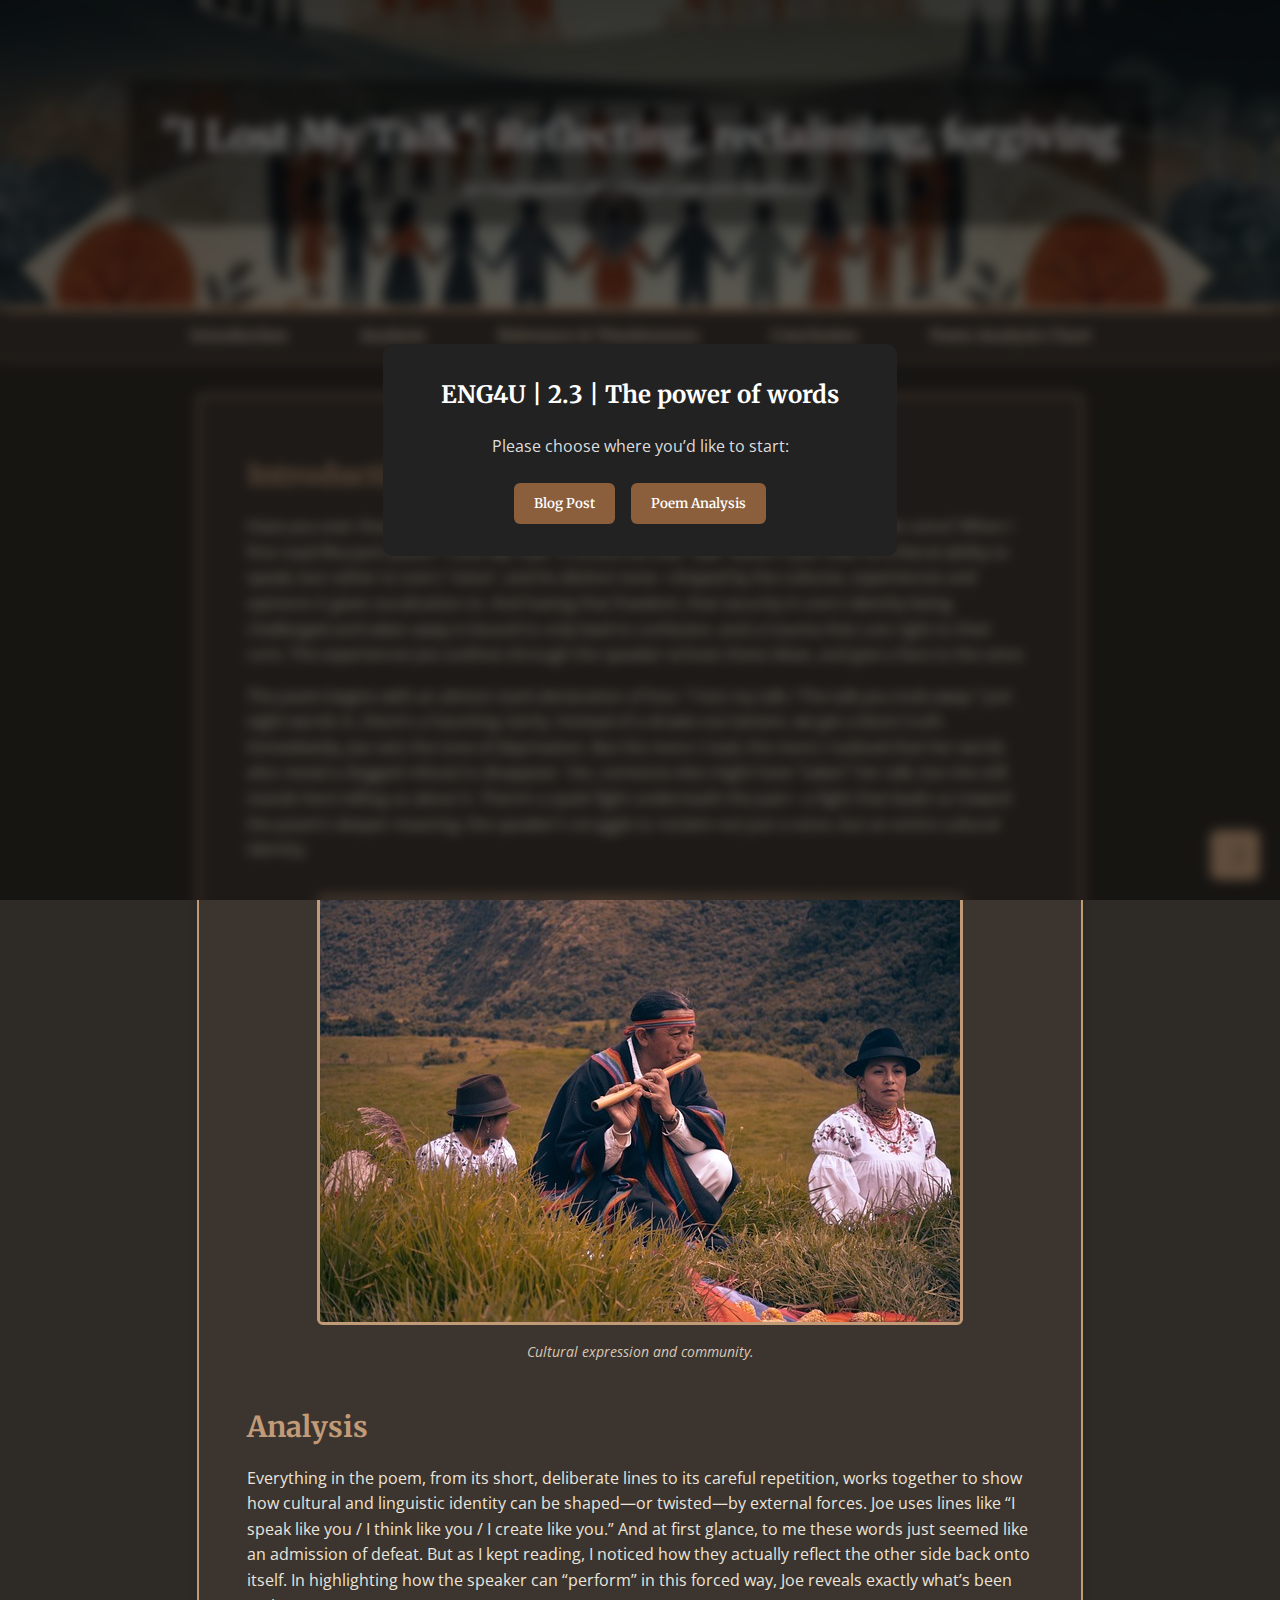
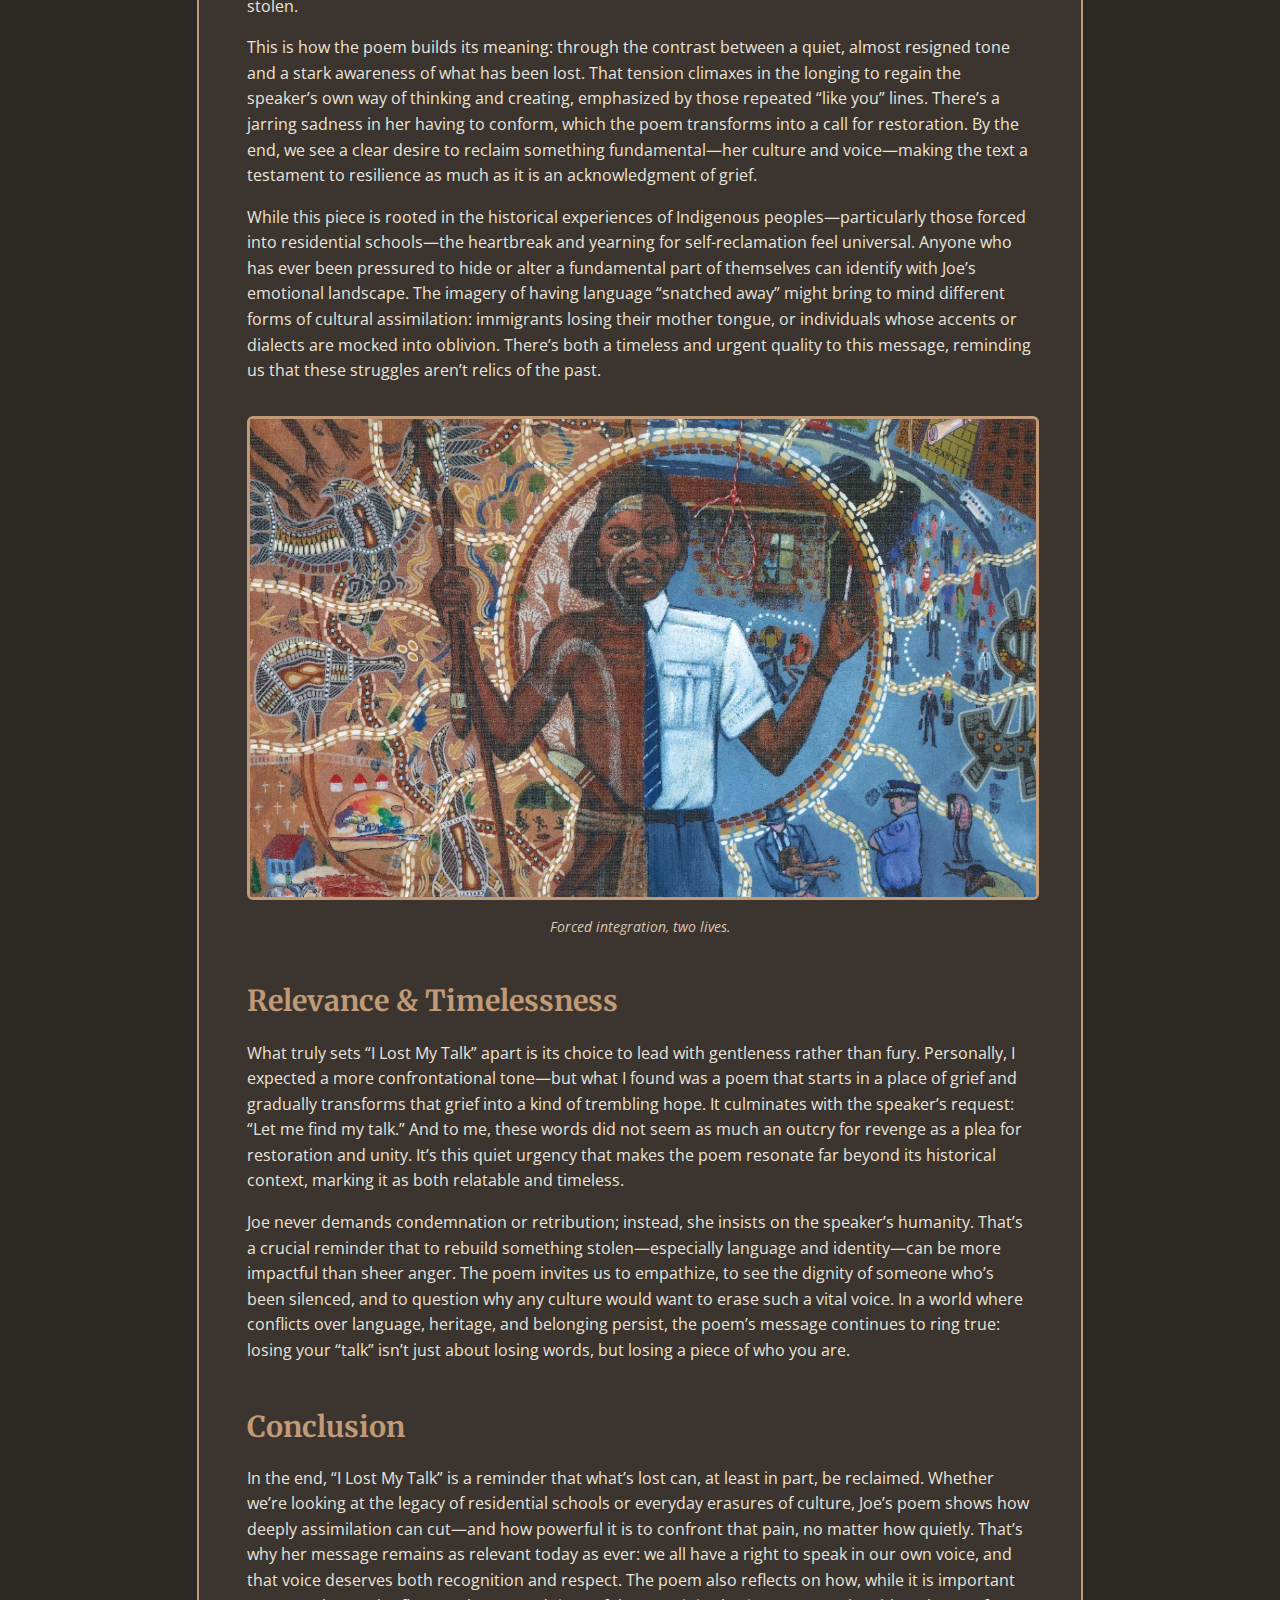
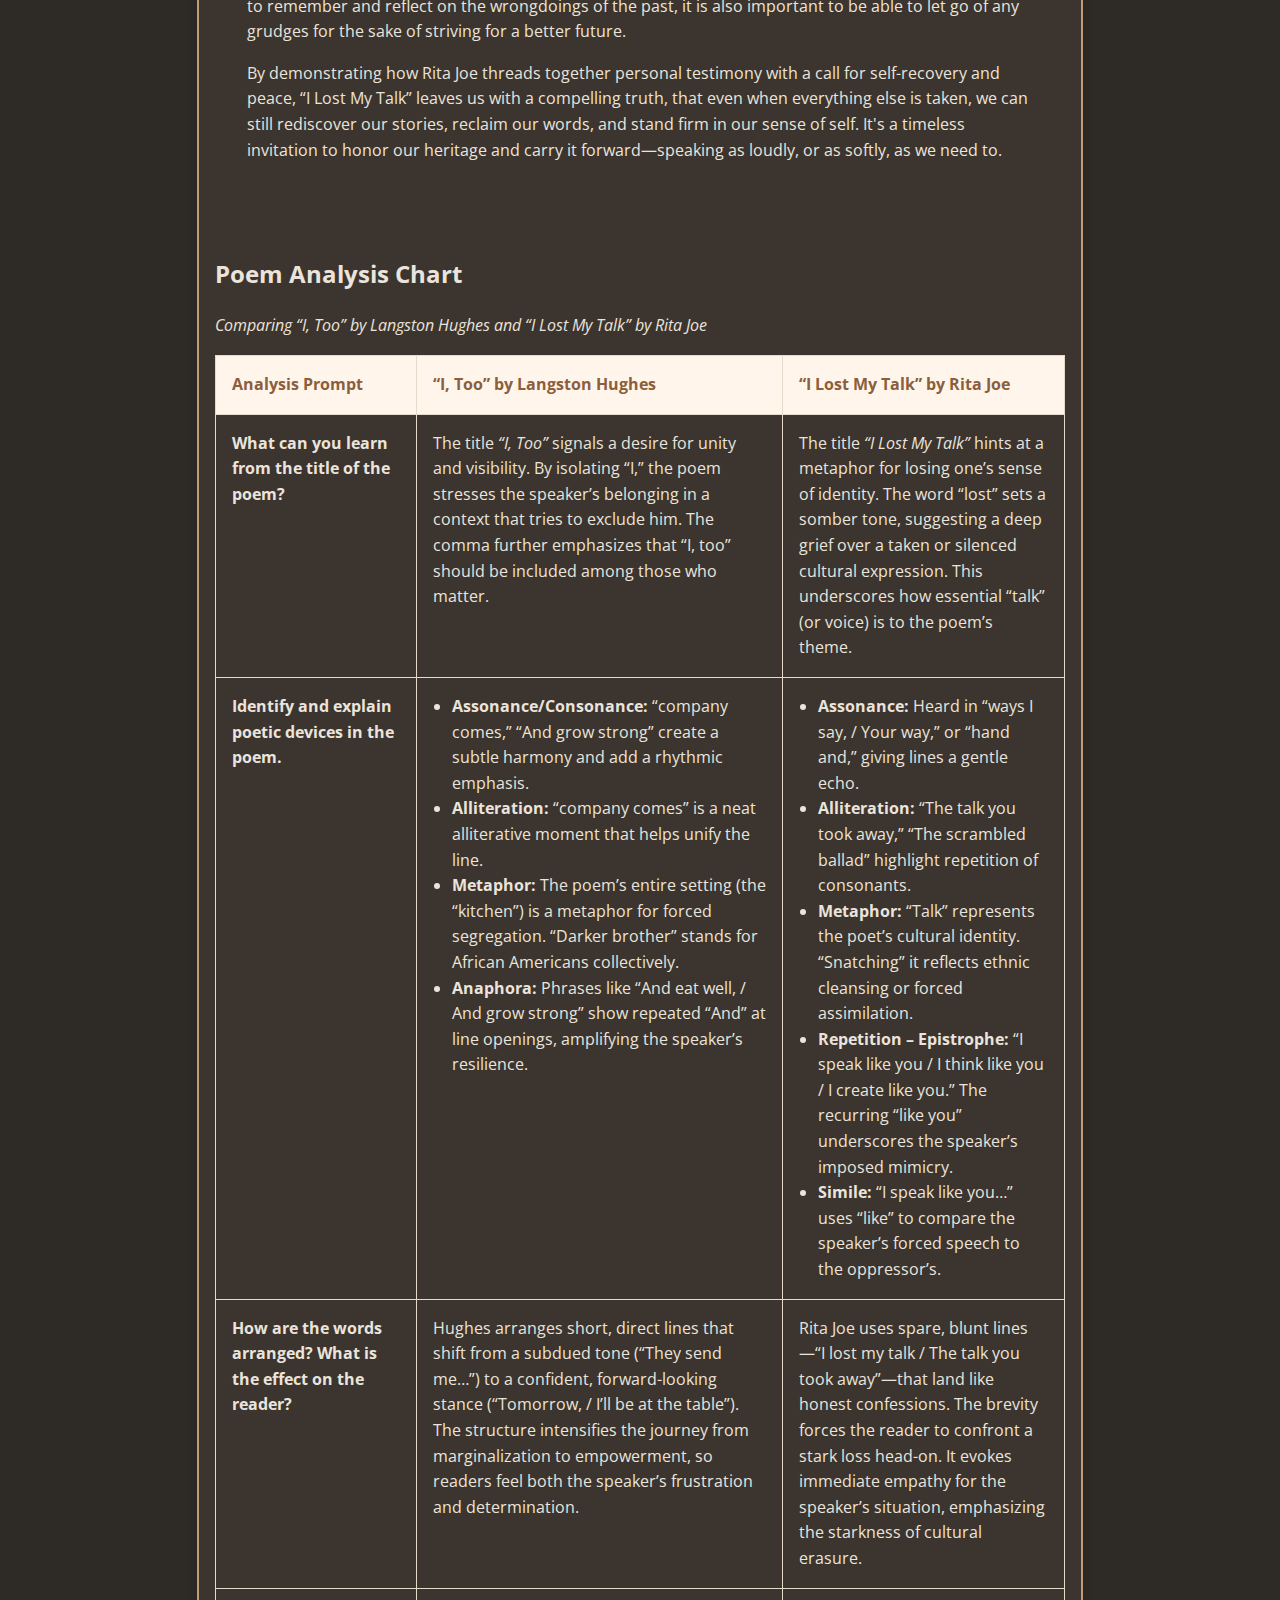
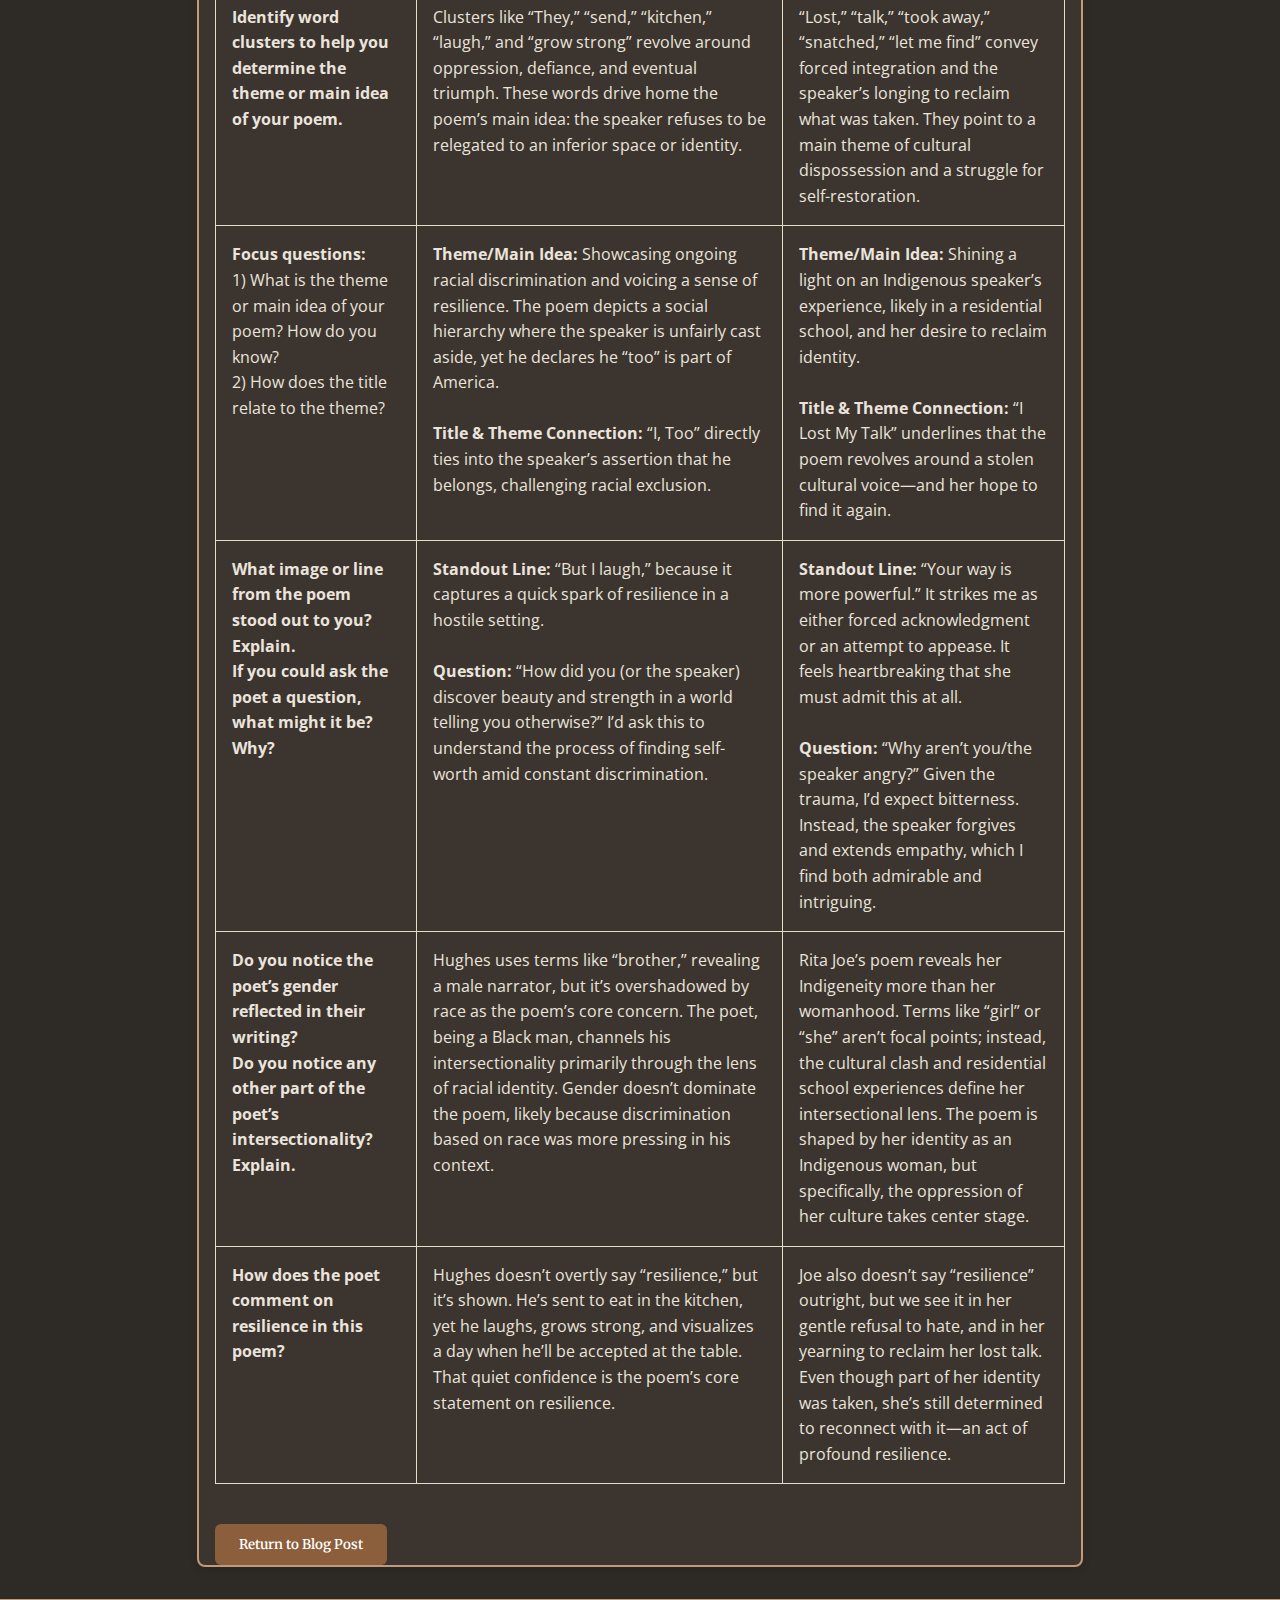
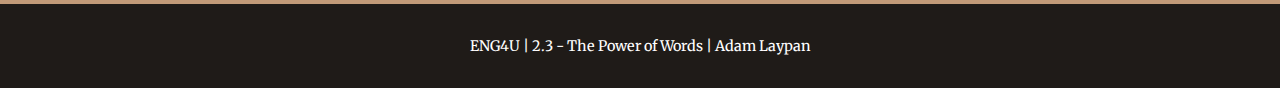
==== index.html @ 0557ce90 "Add files via upload" ====
<!DOCTYPE html>
<html lang="en">
<head>
  <meta charset="UTF-8" />
  <meta name="viewport" content="width=device-width, initial-scale=1.0"/> 
  <title>Blog Post - "I Lost My Talk"</title>
  <!-- Google Fonts -->
  <link href="https://fonts.googleapis.com/css2?family=Merriweather:wght@400;700&family=Open+Sans:wght@400;600&display=swap" rel="stylesheet">
  <link rel="stylesheet" href="styles.css"/>
</head>
<body class="dark-mode">

  <!-- MODAL PROMPT (Hidden by default) -->
  <div class="welcome-modal" id="welcomeModal">
    <div class="welcome-modal-content">
      <h2>ENG4U | 2.3 | The power of words</h2>
      <p>Please choose where you’d like to start:</p>
      <div class="btn-container">
        <button class="modal-btn" id="modalBlogBtn">Blog Post</button>
        <button class="modal-btn" id="modalChartBtn">Poem Analysis</button>
      </div>
    </div>
  </div>
  <!-- END MODAL PROMPT -->

  <header class="site-header">
    <div class="header-content">
      <h1 class="blog-title">"I Lost My Talk": Reflecting, reclaiming, forgiving </h1>
      <p class="blog-subtitle">An Exploration of Cultural Loss and Resilience</p>
    </div>
  </header>
  
  <nav class="top-nav">
    <ul>
      <li><a href="#introduction">Introduction</a></li>
      <li><a href="#analysis">Analysis</a></li>
      <li><a href="#relevance">Relevance & Timelessness</a></li>
      <li><a href="#conclusion">Conclusion</a></li>
      <!-- A link to switch to the poem analysis chart (if user decides mid-reading) -->
      <li><a href="#" id="goToChartLink">Poem Analysis Chart</a></li>
    </ul>
  </nav>

  <main class="content">
    <!-- BLOG POST SECTION (all your original content) -->
    <article class="post" id="blogPostSection">
      <!-- INTRODUCTION SECTION -->
      <section id="introduction" class="section-block">
        <h2>Introduction</h2>
        <p>
          Have you ever thought about what it means to lose something as personal as your own voice? When I first read Rita Joe’s poem “I Lost My Talk,” it struck me that “talk” doesn't just refer to a literal ability to speak, but rather to one's "voice", and its distinct tone—shaped by the cultures, experiences and opinions it gives vocalization to. And having that freedom, that security in one's identity being challenged and taken away is bound to only lead to confusion, and a trauma that cuts right to their core. The experiences Joe outlines through the speaker echoes these ideas, and give a face to the voice.
        </p>
        <p>
          The poem begins with an almost stark declaration of loss: “I lost my talk / The talk you took away.” Just eight words in, there’s a haunting clarity. Instead of a drawn-out lament, we get a blunt truth. Immediately, Joe sets the tone of deprivation. But the more I read, the more I realized that her words also reveal a dogged refusal to disappear. Yes, someone else might have “taken” her talk, but she still stands here telling us about it. There’s a quiet fight underneath the pain—a fight that leads us toward the poem’s deeper meaning: the speaker’s struggle to reclaim not just a voice, but an entire cultural identity.
        </p>
        <!-- First image placement -->
        <figure class="image-container">
          <img src="photo1.jpg" />
          <figcaption>Cultural expression and community.</figcaption>
        </figure>
      </section>

      <!-- ANALYSIS SECTION -->
      <section id="analysis" class="section-block">
        <h2>Analysis</h2>
        <p>
          Everything in the poem, from its short, deliberate lines to its careful repetition, works together to show how cultural and linguistic identity can be shaped—or twisted—by external forces. Joe uses lines like “I speak like you / I think like you / I create like you.” And at first glance, to me these words just seemed like an admission of defeat. But as I kept reading, I noticed how they actually reflect the other side back onto itself. In highlighting how the speaker can “perform” in this forced way, Joe reveals exactly what’s been stolen. 
        </p>
        <p>
          This is how the poem builds its meaning: through the contrast between a quiet, almost resigned tone and a stark awareness of what has been lost. That tension climaxes in the longing to regain the speaker’s own way of thinking and creating, emphasized by those repeated “like you” lines. There’s a jarring sadness in her having to conform, which the poem transforms into a call for restoration. By the end, we see a clear desire to reclaim something fundamental—her culture and voice—making the text a testament to resilience as much as it is an acknowledgment of grief.
        </p>
        <p>
          While this piece is rooted in the historical experiences of Indigenous peoples—particularly those forced into residential schools—the heartbreak and yearning for self-reclamation feel universal. Anyone who has ever been pressured to hide or alter a fundamental part of themselves can identify with Joe’s emotional landscape. The imagery of having language “snatched away” might bring to mind different forms of cultural assimilation: immigrants losing their mother tongue, or individuals whose accents or dialects are mocked into oblivion. There’s both a timeless and urgent quality to this message, reminding us that these struggles aren’t relics of the past.
        </p>
        <!-- Second image placement -->
        <figure class="image-container">
          <img src="photo2.jpg"/>
          <figcaption>Forced integration, two lives.</figcaption>
        </figure>
      </section>

      <!-- RELEVANCE SECTION -->
      <section id="relevance" class="section-block">
        <h2>Relevance & Timelessness</h2>
        <p>
          What truly sets “I Lost My Talk” apart is its choice to lead with gentleness rather than fury. Personally, I expected a more confrontational tone—but what I found was a poem that starts in a place of grief and gradually transforms that grief into a kind of trembling hope. It culminates with the speaker’s request: “Let me find my talk.” And to me, these words did not seem as much an outcry for revenge as a plea for restoration and unity. It’s this quiet urgency that makes the poem resonate far beyond its historical context, marking it as both relatable and timeless.
        </p>
        <p>
          Joe never demands condemnation or retribution; instead, she insists on the speaker’s humanity. That’s a crucial reminder that to rebuild something stolen—especially language and identity—can be more impactful than sheer anger. The poem invites us to empathize, to see the dignity of someone who’s been silenced, and to question why any culture would want to erase such a vital voice. In a world where conflicts over language, heritage, and belonging persist, the poem’s message continues to ring true: losing your “talk” isn’t just about losing words, but losing a piece of who you are.
        </p>
      </section>

      <!-- CONCLUSION SECTION -->
      <section id="conclusion" class="section-block">
        <h2>Conclusion</h2>
        <p>
          In the end, “I Lost My Talk” is a reminder that what’s lost can, at least in part, be reclaimed. Whether we’re looking at the legacy of residential schools or everyday erasures of culture, Joe’s poem shows how deeply assimilation can cut—and how powerful it is to confront that pain, no matter how quietly. That’s why her message remains as relevant today as ever: we all have a right to speak in our own voice, and that voice deserves both recognition and respect. The poem also reflects on how, while it is important to remember and reflect on the wrongdoings of the past, it is also important to be able to let go of any grudges for the sake of striving for a better future.
        </p>
        <p>
          By demonstrating how Rita Joe threads together personal testimony with a call for self-recovery and peace, “I Lost My Talk” leaves us with a compelling truth, that even when everything else is taken, we can still rediscover our stories, reclaim our words, and stand firm in our sense of self. It's a timeless invitation to honor our heritage and carry it forward—speaking as loudly, or as softly, as we need to.
        </p>
      </section>
    </article>
    <!-- END BLOG POST SECTION -->

    <!-- POEM ANALYSIS CHART SECTION (hidden by default) -->
    <section id="analysisChartSection" class="hidden-analysis">
      <h2>Poem Analysis Chart</h2>
      <p><em>Comparing “I, Too” by Langston Hughes and “I Lost My Talk” by Rita Joe</em></p>

      <div class="analysis-table-wrapper">
        <!-- BEGIN REVISED POEM ANALYSIS CHART TABLE ONLY -->

<table class="analysis-table">
    <thead>
      <tr>
        <th>Analysis Prompt</th>
        <th>“I, Too” by Langston Hughes</th>
        <th>“I Lost My Talk” by Rita Joe</th>
      </tr>
    </thead>
    <tbody>
  
      <!-- 1. Title -->
      <tr>
        <td><strong>What can you learn from the title of the poem?</strong></td>
        <td>
          The title <em>“I, Too”</em> signals a desire for unity and visibility. By isolating “I,” the poem stresses 
          the speaker’s belonging in a context that tries to exclude him. The comma further emphasizes that 
          “I, too” should be included among those who matter.
        </td>
        <td>
          The title <em>“I Lost My Talk”</em> hints at a metaphor for losing one’s sense of identity. The word 
          “lost” sets a somber tone, suggesting a deep grief over a taken or silenced cultural expression. 
          This underscores how essential “talk” (or voice) is to the poem’s theme.
        </td>
      </tr>
  
      <!-- 2. Poetic Devices -->
      <tr>
        <td><strong>Identify and explain poetic devices in the poem.</strong></td>
        <td>
          <ul>
            <li><strong>Assonance/Consonance:</strong> “company comes,” “And grow strong” create a subtle 
              harmony and add a rhythmic emphasis.</li>
            <li><strong>Alliteration:</strong> “company comes” is a neat alliterative moment that helps unify 
              the line.</li>
            <li><strong>Metaphor:</strong> The poem’s entire setting (the “kitchen”) is a metaphor for forced 
              segregation. “Darker brother” stands for African Americans collectively.</li>
            <li><strong>Anaphora:</strong> Phrases like “And eat well, / And grow strong” show repeated “And” 
              at line openings, amplifying the speaker’s resilience.</li>
          </ul>
        </td>
        <td>
          <ul>
            <li><strong>Assonance:</strong> Heard in “ways I say, / Your way,” or “hand and,” giving lines a 
              gentle echo.</li>
            <li><strong>Alliteration:</strong> “The talk you took away,” “The scrambled ballad” highlight 
              repetition of consonants.</li>
            <li><strong>Metaphor:</strong> “Talk” represents the poet’s cultural identity. “Snatching” it 
              reflects ethnic cleansing or forced assimilation.</li>
            <li><strong>Repetition – Epistrophe:</strong> “I speak like you / I think like you / I create 
              like you.” The recurring “like you” underscores the speaker’s imposed mimicry.</li>
            <li><strong>Simile:</strong> “I speak like you…” uses “like” to compare the speaker’s forced 
              speech to the oppressor’s.</li>
          </ul>
        </td>
      </tr>
  
      <!-- 3. Words Arranged, Effect on Reader -->
      <tr>
        <td>
          <strong>How are the words arranged? What is the effect on the reader?</strong>
        </td>
        <td>
          Hughes arranges short, direct lines that shift from a subdued tone (“They send me…”) to a 
          confident, forward-looking stance (“Tomorrow, / I’ll be at the table”). The structure intensifies 
          the journey from marginalization to empowerment, so readers feel both the speaker’s frustration 
          and determination.
        </td>
        <td>
          Rita Joe uses spare, blunt lines—“I lost my talk / The talk you took away”—that land like honest 
          confessions. The brevity forces the reader to confront a stark loss head-on. It evokes immediate 
          empathy for the speaker’s situation, emphasizing the starkness of cultural erasure.
        </td>
      </tr>
  
      <!-- 4. Word Clusters & Theme -->
      <tr>
        <td>
          <strong>Identify word clusters to help you determine the theme or main idea of your poem.</strong>
        </td>
        <td>
          Clusters like “They,” “send,” “kitchen,” “laugh,” and “grow strong” revolve around oppression, 
          defiance, and eventual triumph. These words drive home the poem’s main idea: the speaker refuses 
          to be relegated to an inferior space or identity.
        </td>
        <td>
          “Lost,” “talk,” “took away,” “snatched,” “let me find” convey forced integration and the speaker’s 
          longing to reclaim what was taken. They point to a main theme of cultural dispossession and a 
          struggle for self-restoration.
        </td>
      </tr>
  
      <!-- 5. Focus Questions: Theme, Title -->
      <tr>
        <td>
          <strong>Focus questions:</strong><br>
          1) What is the theme or main idea of your poem? How do you know?<br>
          2) How does the title relate to the theme?
        </td>
        <td>
          <strong>Theme/Main Idea:</strong> Showcasing ongoing racial discrimination and voicing a sense of 
          resilience. The poem depicts a social hierarchy where the speaker is unfairly cast aside, yet he 
          declares he “too” is part of America.<br><br>
          <strong>Title &amp; Theme Connection:</strong> “I, Too” directly ties into the speaker’s assertion 
          that he belongs, challenging racial exclusion.
        </td>
        <td>
          <strong>Theme/Main Idea:</strong> Shining a light on an Indigenous speaker’s experience, likely in 
          a residential school, and her desire to reclaim identity.<br><br>
          <strong>Title &amp; Theme Connection:</strong> “I Lost My Talk” underlines that the poem revolves 
          around a stolen cultural voice—and her hope to find it again.
        </td>
      </tr>
  
      <!-- 6. Line/Image & Poet Question -->
      <tr>
        <td>
          <strong>What image or line from the poem stood out to you? Explain.<br>
          If you could ask the poet a question, what might it be? Why?</strong>
        </td>
        <td>
          <strong>Standout Line:</strong> “But I laugh,” because it captures a quick spark of resilience in 
          a hostile setting.<br><br>
          <strong>Question:</strong> “How did you (or the speaker) discover beauty and strength in a world 
          telling you otherwise?” I’d ask this to understand the process of finding self-worth amid 
          constant discrimination.
        </td>
        <td>
          <strong>Standout Line:</strong> “Your way is more powerful.” It strikes me as either forced 
          acknowledgment or an attempt to appease. It feels heartbreaking that she must admit this at all.<br><br>
          <strong>Question:</strong> “Why aren’t you/the speaker angry?” Given the trauma, I’d expect 
          bitterness. Instead, the speaker forgives and extends empathy, which I find both admirable 
          and intriguing.
        </td>
      </tr>
  
      <!-- 7. Gender & Intersectionality -->
      <tr>
        <td>
          <strong>Do you notice the poet’s gender reflected in their writing?<br>
          Do you notice any other part of the poet’s intersectionality? Explain.</strong>
        </td>
        <td>
          Hughes uses terms like “brother,” revealing a male narrator, but it’s overshadowed by race as 
          the poem’s core concern. The poet, being a Black man, channels his intersectionality primarily 
          through the lens of racial identity. Gender doesn’t dominate the poem, likely because 
          discrimination based on race was more pressing in his context.
        </td>
        <td>
          Rita Joe’s poem reveals her Indigeneity more than her womanhood. Terms like “girl” or “she” 
          aren’t focal points; instead, the cultural clash and residential school experiences define her 
          intersectional lens. The poem is shaped by her identity as an Indigenous woman, but specifically, 
          the oppression of her culture takes center stage.
        </td>
      </tr>
  
      <!-- 8. Resilience -->
      <tr>
        <td><strong>How does the poet comment on resilience in this poem?</strong></td>
        <td>
          Hughes doesn’t overtly say “resilience,” but it’s shown. He’s sent to eat in the kitchen, yet 
          he laughs, grows strong, and visualizes a day when he’ll be accepted at the table. That quiet 
          confidence is the poem’s core statement on resilience.
        </td>
        <td>
          Joe also doesn’t say “resilience” outright, but we see it in her gentle refusal to hate, and in 
          her yearning to reclaim her lost talk. Even though part of her identity was taken, she’s still 
          determined to reconnect with it—an act of profound resilience.
        </td>
      </tr>
  
    </tbody>
  </table>
  
  <!-- END REVISED POEM ANALYSIS CHART TABLE ONLY -->
  
      </div>

      <!-- Button to return to Blog Post -->
      <div style="margin-top:1rem;">
        <button class="modal-btn" id="backToBlogBtn">Return to Blog Post</button>
      </div>
    </section>
    <!-- END POEM ANALYSIS CHART SECTION -->
  </main>
  
  <footer class="site-footer">
    <p>ENG4U | 2.3 - The Power of Words | Adam Laypan</p>
  </footer>

  <!-- Dark Mode Toggle Button -->
  <button class="dark-mode-toggle" id="darkModeToggle" aria-label="Toggle dark mode">☽</button>
  
  <script src="script.js"></script>
</body>
</html>
---- styles.css ----
html {
    scroll-behavior: smooth; /* Enables smooth scrolling to anchors */
    /* Apply transitions at the top-level so changes in background and color propagate smoothly */
    transition: background-color 0.3s ease, color 0.3s ease;
}

body {
    margin: 0;
    font-family: 'Open Sans', Arial, sans-serif;
    line-height: 1.6;
    color: #333;
    background: #FAF5EC url('subtle-pattern.png') repeat;
    /* Ensure body also transitions its color and background for text color changes */
    transition: background-color 0.3s ease, color 0.3s ease;
}

/* Dark mode by default */
body.dark-mode {
    background: #2E2A25 url('subtle-pattern.png') repeat;
    color: #EAE4DC;
}

/* Header */
.site-header {
    background: url('indigenous.jpg') no-repeat center 70%/cover;
    position: relative; 
    color: #fff;
    padding: 5rem 2rem;
    text-align: center;
    border-bottom: 5px solid #8B5E3C;
    border-radius: 0 0 10px 10px;
    overflow: hidden;
    transition: background-color 0.3s ease, border-color 0.3s ease;
}

/* Gradient overlay to provide better contrast */
.site-header::before {
    content: "";
    position: absolute;
    top:0; left:0; right:0; bottom:0;
    background: linear-gradient(rgba(0,0,0,0.6), rgba(0,0,0,0.3));
    z-index: 1;
    mix-blend-mode: multiply;
}

/* Semi-transparent background box behind text */
.header-content {
    position: relative;
    z-index: 2;
    font-family: 'Merriweather', serif;
    background: rgba(0,0,0,0.4); /* Semi-transparent black background */
    display: inline-block;
    padding: 1.5rem 2rem;
    border-radius: 6px;
    max-width: 90%;
    margin: 0 auto;
}

.blog-title {
    font-size: 2.5rem;
    margin: 0 0 0.5rem 0;
    font-weight: 700;
    color: #fff;
    text-shadow: 0 2px 4px rgba(0,0,0,0.5);
}

.blog-subtitle {
    font-size: 1rem;
    font-weight: 400;
    margin: 0;
    color: #f0f0f0;
    text-shadow: none;
}

/* Navigation */
.top-nav {
    background: #FFF5EB; 
    box-shadow: 0 2px 5px rgba(0,0,0,0.1);
    border-bottom: 2px dotted #8B5E3C;
    border-radius: 0 0 8px 8px;
    transition: background-color 0.3s ease, border-color 0.3s ease, color 0.3s ease;
}

.top-nav ul {
    list-style: none;
    display: flex;
    justify-content: center;
    margin: 0;
    padding: 0.75rem;
}

.top-nav li {
    margin: 0 1.5rem;
}

.top-nav a {
    text-decoration: none;
    color: #8B5E3C;
    font-weight: 600;
    font-family: 'Merriweather', serif;
    font-size: 1rem;
    padding: 0.5rem 0.75rem;
    border-radius: 4px;
    transition: background-color 0.3s ease, color 0.3s ease;
}

.top-nav a:hover {
    color: #fff;
    background: #8B5E3C;
}

/* Main Content */
.content {
    max-width: 850px;
    margin: 2rem auto;
    padding: 0 1rem;
    background: #FFF9F3;
    box-shadow: 0 4px 10px rgba(0,0,0,0.1);
    border: 2px solid #E6DACB;
    border-radius: 8px;
    transition: background-color 0.3s ease, border-color 0.3s ease;
}

.post {
    padding: 2rem;
}

/* Section Headings */
.section-block {
    margin-bottom: 2.5rem;
    transition: color 0.3s ease;
}

.section-block h2 {
    font-weight: 700;
    font-size: 1.8rem;
    margin-bottom: 1rem;
    position: relative;
    color: #8B5E3C;
    font-family: 'Merriweather', serif;
    text-align: left;
    transition: color 0.3s ease;
}

.section-block h2::after {
    content: "";
    display: inline-block;
    width: 50px;
    height: 10px;
    background: url('small-flourish.png') no-repeat center/contain;
    margin-left: 10px;
    vertical-align: middle;
}

/* Images */
.image-container {
    margin: 2rem 0;
    text-align: center;
}

.image-container img {
    max-width: 100%;
    height: auto;
    border: 3px solid #E6DACB;
    border-radius: 6px;
    transition: transform 0.3s ease, box-shadow 0.3s ease, border-color 0.3s ease;
}

.image-container img:hover {
    transform: scale(1.03);
    box-shadow: 0 4px 12px rgba(0,0,0,0.15);
}

.image-container figcaption {
    font-size: 0.9rem;
    color: #5C4A3B;
    margin-top: 0.5rem;
    font-style: italic;
    font-family: 'Open Sans', sans-serif;
    transition: color 0.3s ease;
}

/* Poem Excerpt */
.poem-excerpt {
    background: #F0ECE7;
    border-left: 4px solid #8B5E3C;
    padding: 1rem;
    font-style: italic;
    margin: 1.5rem 0;
    border-radius: 4px;
    box-shadow: inset 0 1px 3px rgba(0,0,0,0.1);
    font-family: 'Merriweather', serif;
    color: #463B33;
    transition: background-color 0.3s ease, color 0.3s ease, border-color 0.3s ease;
}

.poem-excerpt cite {
    display: block;
    text-align: right;
    margin-top: 0.5rem;
    font-size: 0.9rem;
    color: #5C4A3B;
    font-family: 'Open Sans', sans-serif;
    transition: color 0.3s ease;
}

/* Footer */
.site-footer {
    background: #333;
    color: #fff;
    text-align: center;
    padding: 1rem 2rem;
    margin-top: 2rem;
    border-top: 5px solid #8B5E3C;
    font-size: 0.9rem;
    font-family: 'Merriweather', serif;
    transition: background-color 0.3s ease, color 0.3s ease, border-color 0.3s ease;
}

/* Dark Mode Styles */
body.dark-mode {
    background: #2E2A25 url('subtle-pattern.png') repeat;
    color: #EAE4DC;
}

body.dark-mode .site-header {
    border-bottom-color: #C19A78;
}

body.dark-mode .top-nav {
    background: #3C342E;
    border-bottom-color: #C19A78;
}

body.dark-mode .top-nav a {
    color: #E9D9C4;
}

body.dark-mode .top-nav a:hover {
    background: #C19A78;
    color: #2E2A25;
}

body.dark-mode .content {
    background: #3C342E;
    border-color: #C19A78;
}

body.dark-mode .section-block h2 {
    color: #C19A78;
}

body.dark-mode .poem-excerpt {
    background: #473E35;
    border-left-color: #C19A78;
    color: #E9D9C4;
    box-shadow: inset 0 1px 3px rgba(0,0,0,0.3);
}

body.dark-mode .image-container img {
    border-color: #C19A78;
}

body.dark-mode .image-container figcaption {
    color: #D9C8B4;
}

body.dark-mode .site-footer {
    background: #1F1B18;
    border-top-color: #C19A78;
}

/* Dark Mode Toggle Button */
.dark-mode-toggle {
    position: fixed;
    bottom: 20px;
    right: 20px;
    background: #8B5E3C;
    color: #fff;
    border: none;
    width: 50px;
    height: 50px;
    border-radius: 8px;
    cursor: pointer;
    font-size: 1.5rem;
    line-height: 50px;
    text-align: center;
    box-shadow: 0 2px 5px rgba(0,0,0,0.3);
    transition: background-color 0.3s ease, color 0.3s ease;
}

.dark-mode-toggle:hover {
    background: #6f452e;
}

body.dark-mode .dark-mode-toggle {
    background: #C19A78;
    color: #2E2A25;
}
/* Additional styling for analysis chart section, optional */
/* ========== MODAL STYLES ========== */
/* =========================================================
   MODAL & BACKDROP UPDATES
   ========================================================= */

/* Make the modal container initially transparent and hidden */
/* ===================================== 
   ORIGINAL BLOG & DARK MODE STYLES
   (Preserve your existing code above this line)
   ====================================== */

/* 
   Keep all your original rules for .analysis-table, 
   .analysis-table-wrapper, .site-header, .content, etc.
   We'll add or override rules BELOW without removing 
   your table styling.
*/

/* ========== MODAL STYLES ========== */
.welcome-modal {
    position: fixed;
    top: 0; 
    left: 0; 
    width: 100%; 
    height: 100%;
    display: none; /* Hidden by default, toggled with .show-modal */
    align-items: center;
    justify-content: center;
    z-index: 9999;
    opacity: 0;
    transition: opacity 0.4s ease; /* Fade in/out transition */
}

/* Blurred & darkened backdrop with a pseudo-element */
.welcome-modal::before {
    content: "";
    position: absolute;
    top: 0; 
    left: 0; 
    right: 0; 
    bottom: 0;
    backdrop-filter: blur(6px); /* Adjust blur strength as desired */
    background: rgba(0,0,0,0.5); /* Dark overlay */
    z-index: 1; /* Sits behind the modal content */
}

/* When .show-modal is added, the modal is visible & fully opaque */
.welcome-modal.show-modal {
    display: flex; /* Switch from 'none' to 'flex' so we see the modal */
    opacity: 1;    /* Fade in */
}

/* Optional fade-out if you want the modal to animate away 
   before removing the .show-modal class in JavaScript.
*/
.welcome-modal.fade-out {
    opacity: 0;
    pointer-events: none;
}

/* The modal content box itself */
.welcome-modal-content {
    position: relative;
    z-index: 2; /* Above the blurred backdrop */
    background: #222; /* Dark background to contrast text */
    color: #f2f2f2;   /* Light text */
    padding: 2rem;
    border-radius: 10px;
    text-align: center;
    width: 90%;
    max-width: 450px;
    animation: scaleIn 0.4s ease; /* Subtle pop-in */
}

@keyframes scaleIn {
  0%   { transform: scale(0.8); }
  100% { transform: scale(1); }
}

.welcome-modal-content h2 {
    margin-top: 0;
    font-family: 'Merriweather', serif;
    color: #fff;
}

.welcome-modal-content p {
    font-family: 'Open Sans', sans-serif;
    margin-bottom: 1.5rem;
    color: #ddd;
}

/* Container for the two modal buttons */
.btn-container {
    display: flex;
    justify-content: center;
    gap: 1rem;
}

/* Modal buttons styling */
.modal-btn {
    background: #8B5E3C;
    color: #fff;
    border: none;
    padding: 0.75rem 1.25rem;
    border-radius: 6px;
    font-family: 'Merriweather', serif;
    font-weight: 600;
    cursor: pointer;
    transition: background 0.3s ease, transform 0.2s ease;
}

.modal-btn:hover {
    background: #6f452e;
    transform: translateY(-1px);
}

/* ========== OPTIONAL ANALYSIS CHART SPECIFICS ========== */
/* (Retain your original analysis-table styles if they're working.)
   Here are the typical rules. Make sure none conflict or override 
   incorrectly. Just unify them so everything is consistent:
*/
.analysis-table-wrapper {
    overflow-x: auto;
    margin-top: 1rem;
}

.analysis-table {
    width: 100%;
    border-collapse: collapse;
    font-family: 'Open Sans', sans-serif;
    margin-bottom: 1.5rem;
}

.analysis-table th,
.analysis-table td {
    border: 1px solid #E6DACB;
    padding: 1rem;
    vertical-align: top;
}

.analysis-table thead {
    background: #FFF5EB;
}

.analysis-table th {
    text-align: left;
    color: #8B5E3C;
    font-weight: 700;
}

.analysis-table td ul {
    margin: 0;
    padding-left: 1.2rem;
}

/* "Return to Blog Post" button */
#backToBlogBtn {
    background: #8B5E3C;
    color: #fff;
    border: none;
    padding: 0.75rem 1.5rem;
    border-radius: 6px;
    font-family: 'Merriweather', serif;
    font-weight: 600;
    cursor: pointer;
    transition: background 0.3s ease, transform 0.2s ease;
}

#backToBlogBtn:hover {
    background: #6f452e;
    transform: translateY(-1px);
}
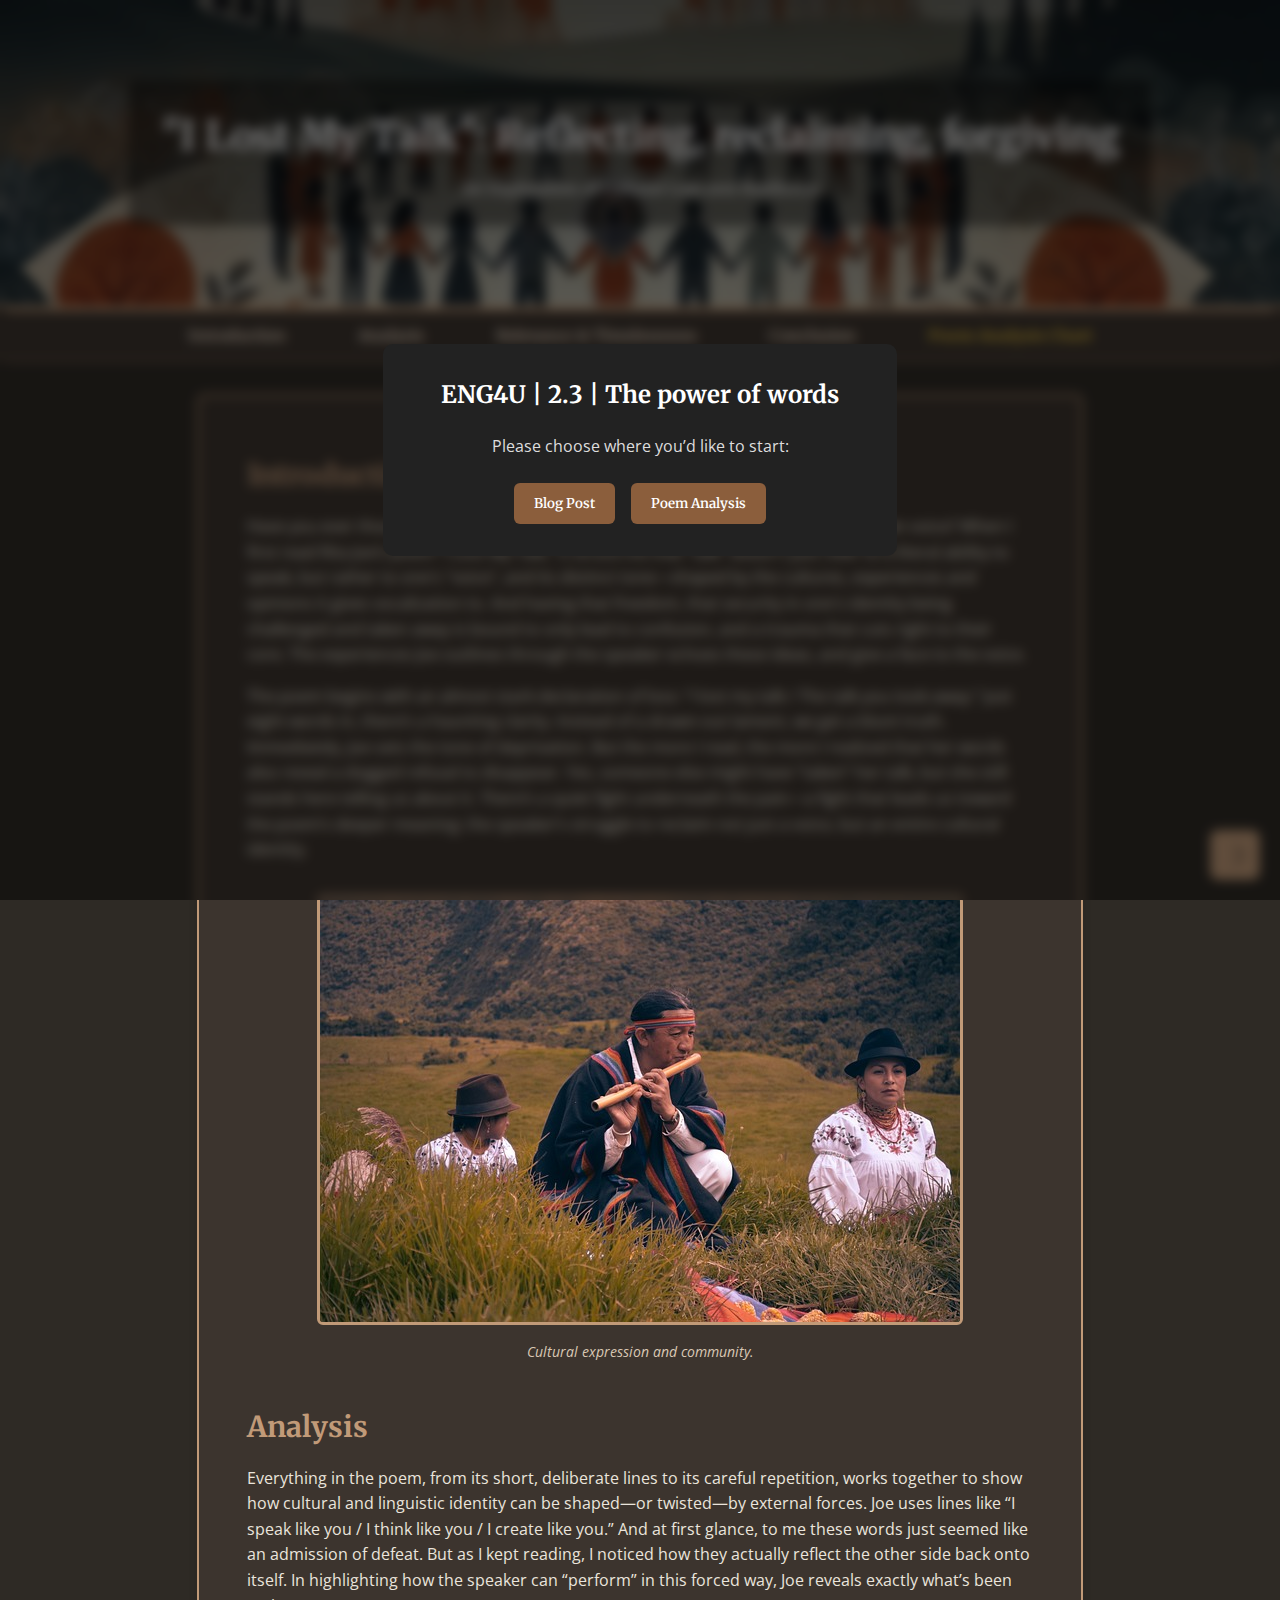
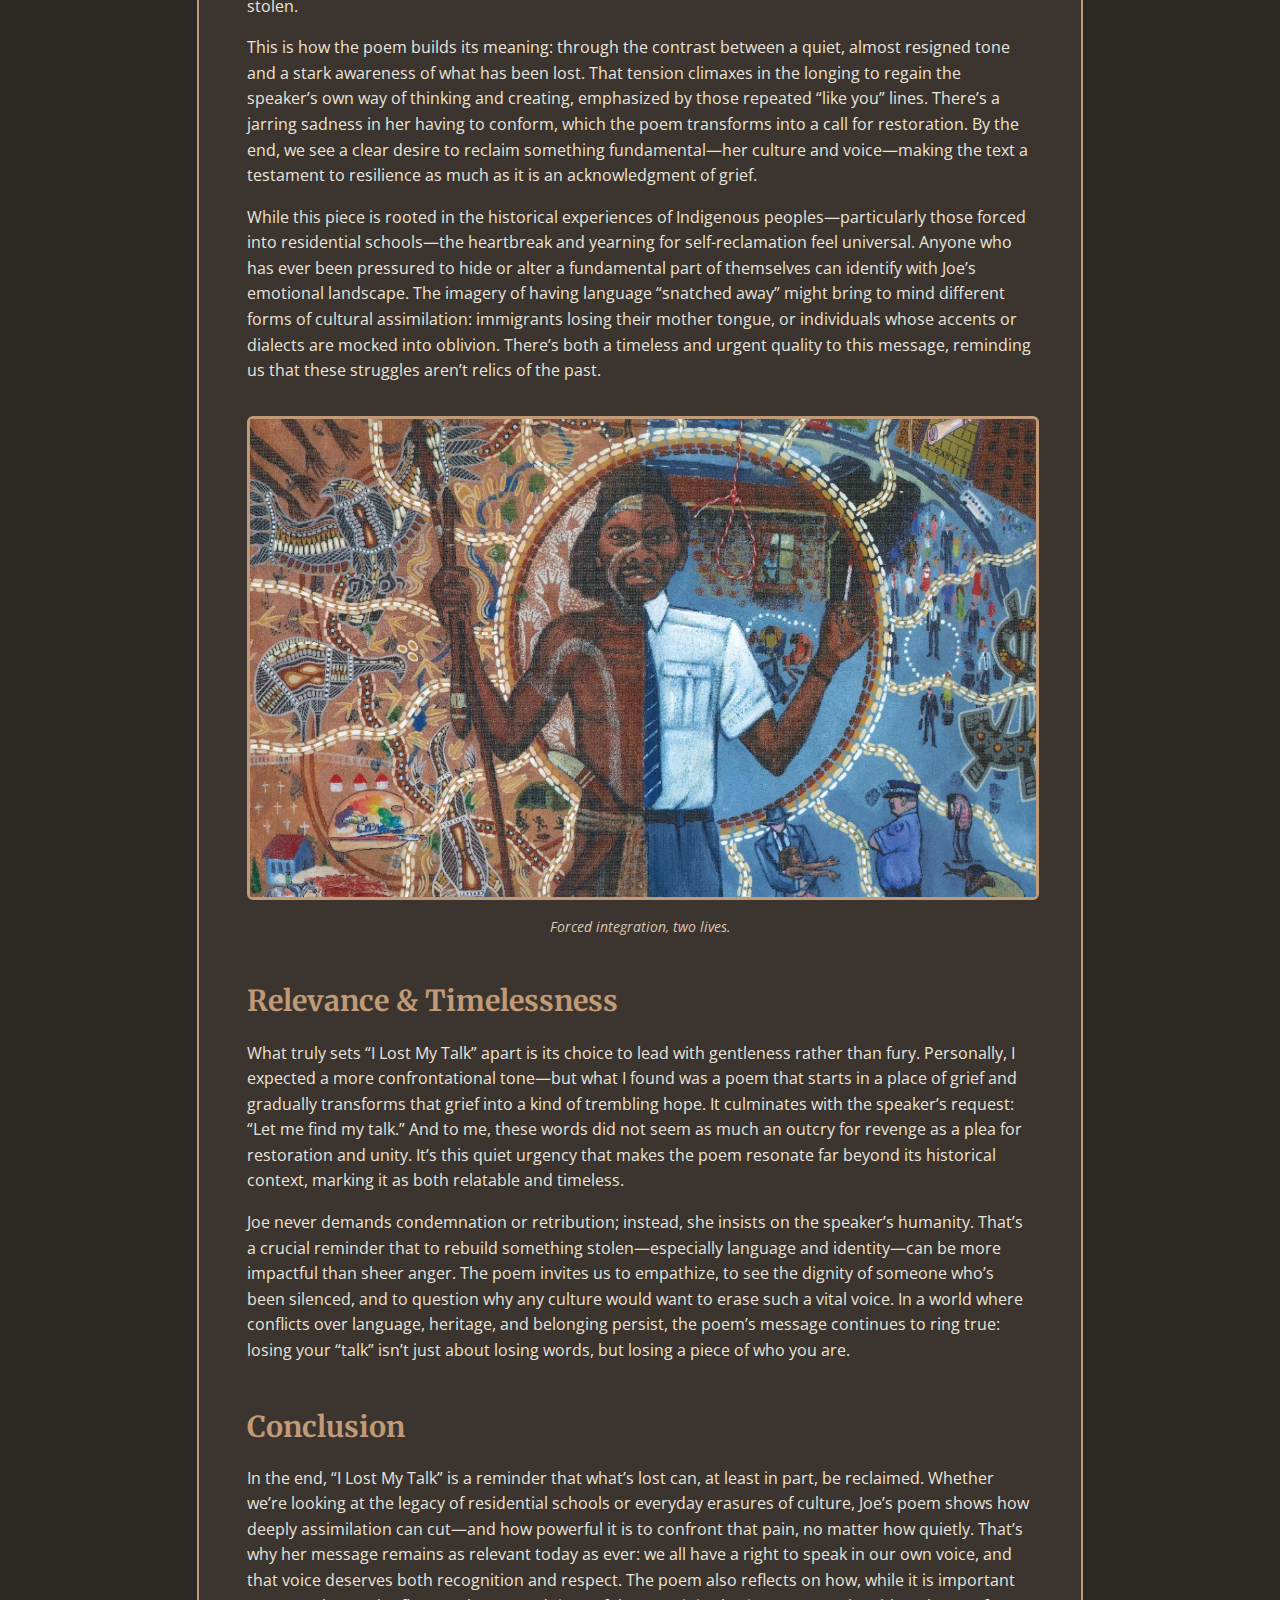
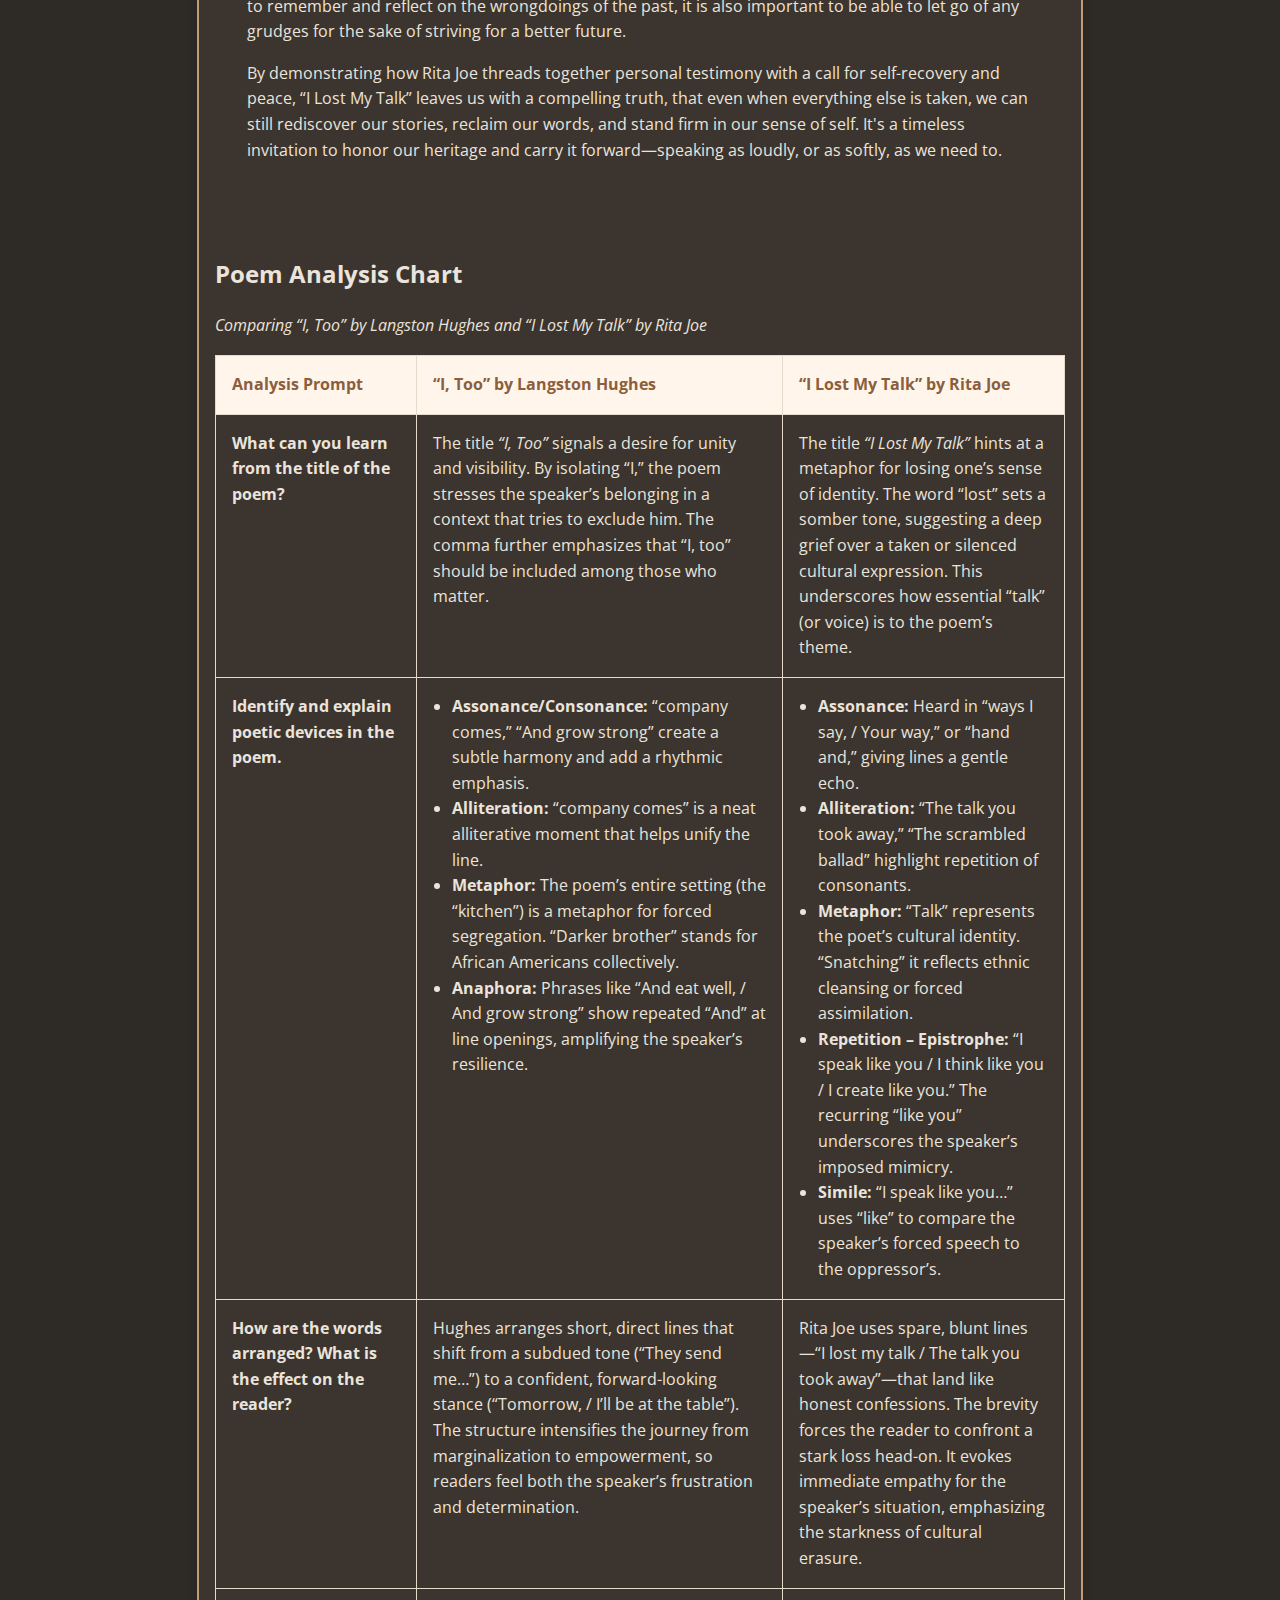
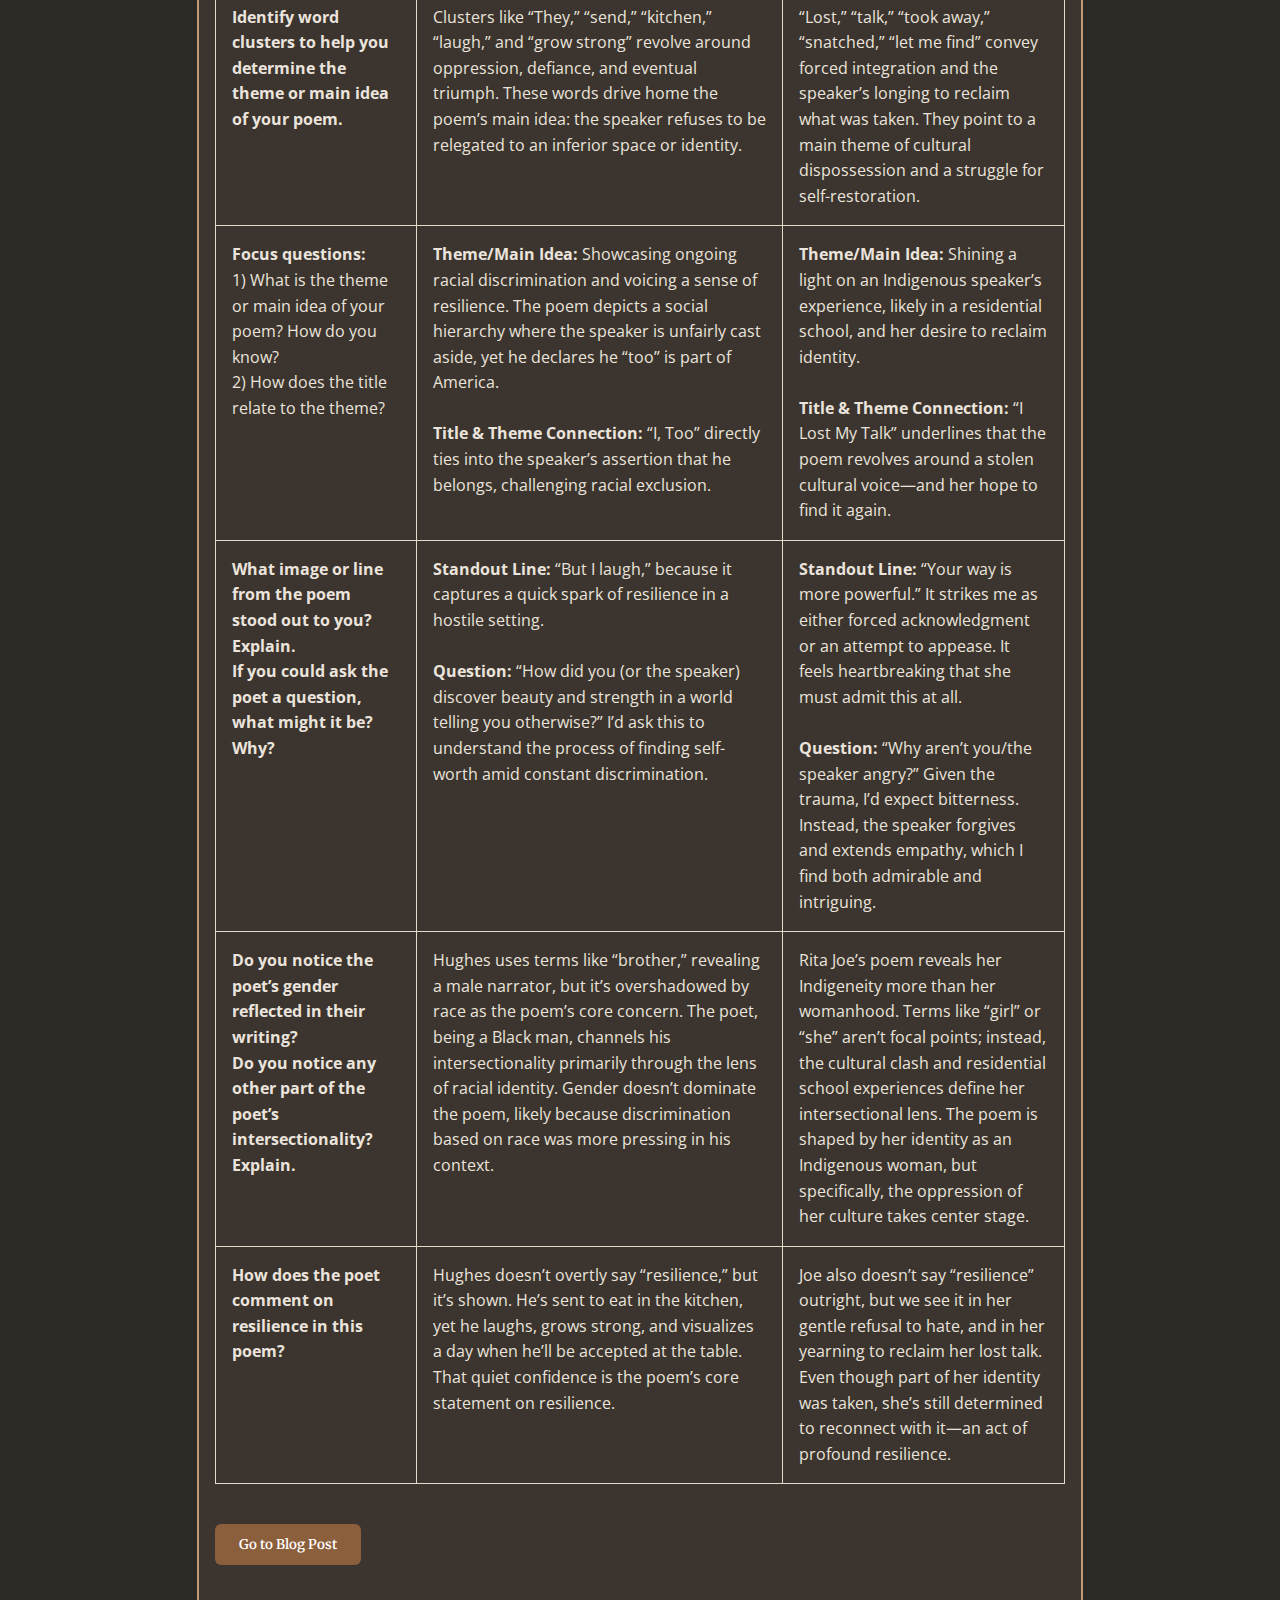
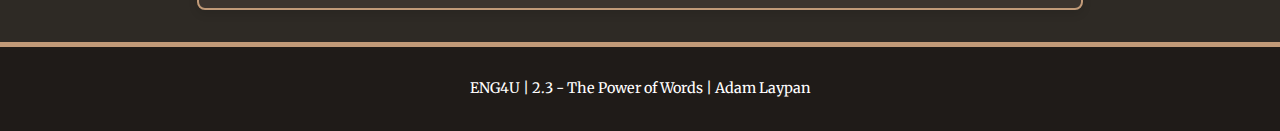
==== commit b5af28aa: "g" ====
--- a/index.html
+++ b/index.html
@@ -4,13 +4,11 @@
   <meta charset="UTF-8" />
   <meta name="viewport" content="width=device-width, initial-scale=1.0"/> 
   <title>Blog Post - "I Lost My Talk"</title>
-  <!-- Google Fonts -->
   <link href="https://fonts.googleapis.com/css2?family=Merriweather:wght@400;700&family=Open+Sans:wght@400;600&display=swap" rel="stylesheet">
   <link rel="stylesheet" href="styles.css"/>
 </head>
 <body class="dark-mode">
 
-  <!-- MODAL PROMPT (Hidden by default) -->
   <div class="welcome-modal" id="welcomeModal">
     <div class="welcome-modal-content">
       <h2>ENG4U | 2.3 | The power of words</h2>
@@ -21,7 +19,6 @@
       </div>
     </div>
   </div>
-  <!-- END MODAL PROMPT -->
 
   <header class="site-header">
     <div class="header-content">
@@ -36,15 +33,14 @@
       <li><a href="#analysis">Analysis</a></li>
       <li><a href="#relevance">Relevance & Timelessness</a></li>
       <li><a href="#conclusion">Conclusion</a></li>
-      <!-- A link to switch to the poem analysis chart (if user decides mid-reading) -->
+
       <li><a href="#" id="goToChartLink">Poem Analysis Chart</a></li>
     </ul>
   </nav>
 
   <main class="content">
-    <!-- BLOG POST SECTION (all your original content) -->
     <article class="post" id="blogPostSection">
-      <!-- INTRODUCTION SECTION -->
+
       <section id="introduction" class="section-block">
         <h2>Introduction</h2>
         <p>
@@ -53,14 +49,13 @@
         <p>
           The poem begins with an almost stark declaration of loss: “I lost my talk / The talk you took away.” Just eight words in, there’s a haunting clarity. Instead of a drawn-out lament, we get a blunt truth. Immediately, Joe sets the tone of deprivation. But the more I read, the more I realized that her words also reveal a dogged refusal to disappear. Yes, someone else might have “taken” her talk, but she still stands here telling us about it. There’s a quiet fight underneath the pain—a fight that leads us toward the poem’s deeper meaning: the speaker’s struggle to reclaim not just a voice, but an entire cultural identity.
         </p>
-        <!-- First image placement -->
+
         <figure class="image-container">
           <img src="photo1.jpg" />
           <figcaption>Cultural expression and community.</figcaption>
         </figure>
       </section>
 
-      <!-- ANALYSIS SECTION -->
       <section id="analysis" class="section-block">
         <h2>Analysis</h2>
         <p>
@@ -72,14 +67,12 @@
         <p>
           While this piece is rooted in the historical experiences of Indigenous peoples—particularly those forced into residential schools—the heartbreak and yearning for self-reclamation feel universal. Anyone who has ever been pressured to hide or alter a fundamental part of themselves can identify with Joe’s emotional landscape. The imagery of having language “snatched away” might bring to mind different forms of cultural assimilation: immigrants losing their mother tongue, or individuals whose accents or dialects are mocked into oblivion. There’s both a timeless and urgent quality to this message, reminding us that these struggles aren’t relics of the past.
         </p>
-        <!-- Second image placement -->
         <figure class="image-container">
           <img src="photo2.jpg"/>
           <figcaption>Forced integration, two lives.</figcaption>
         </figure>
       </section>
 
-      <!-- RELEVANCE SECTION -->
       <section id="relevance" class="section-block">
         <h2>Relevance & Timelessness</h2>
         <p>
@@ -90,7 +83,7 @@
         </p>
       </section>
 
-      <!-- CONCLUSION SECTION -->
+
       <section id="conclusion" class="section-block">
         <h2>Conclusion</h2>
         <p>
@@ -101,15 +94,13 @@
         </p>
       </section>
     </article>
-    <!-- END BLOG POST SECTION -->
-
-    <!-- POEM ANALYSIS CHART SECTION (hidden by default) -->
+
     <section id="analysisChartSection" class="hidden-analysis">
       <h2>Poem Analysis Chart</h2>
       <p><em>Comparing “I, Too” by Langston Hughes and “I Lost My Talk” by Rita Joe</em></p>
 
       <div class="analysis-table-wrapper">
-        <!-- BEGIN REVISED POEM ANALYSIS CHART TABLE ONLY -->
+
 
 <table class="analysis-table">
     <thead>
@@ -121,7 +112,7 @@
     </thead>
     <tbody>
   
-      <!-- 1. Title -->
+
       <tr>
         <td><strong>What can you learn from the title of the poem?</strong></td>
         <td>
@@ -136,7 +127,7 @@
         </td>
       </tr>
   
-      <!-- 2. Poetic Devices -->
+
       <tr>
         <td><strong>Identify and explain poetic devices in the poem.</strong></td>
         <td>
@@ -167,7 +158,7 @@
         </td>
       </tr>
   
-      <!-- 3. Words Arranged, Effect on Reader -->
+
       <tr>
         <td>
           <strong>How are the words arranged? What is the effect on the reader?</strong>
@@ -185,7 +176,7 @@
         </td>
       </tr>
   
-      <!-- 4. Word Clusters & Theme -->
+
       <tr>
         <td>
           <strong>Identify word clusters to help you determine the theme or main idea of your poem.</strong>
@@ -202,7 +193,7 @@
         </td>
       </tr>
   
-      <!-- 5. Focus Questions: Theme, Title -->
+
       <tr>
         <td>
           <strong>Focus questions:</strong><br>
@@ -224,7 +215,7 @@
         </td>
       </tr>
   
-      <!-- 6. Line/Image & Poet Question -->
+
       <tr>
         <td>
           <strong>What image or line from the poem stood out to you? Explain.<br>
@@ -246,7 +237,7 @@
         </td>
       </tr>
   
-      <!-- 7. Gender & Intersectionality -->
+
       <tr>
         <td>
           <strong>Do you notice the poet’s gender reflected in their writing?<br>
@@ -284,16 +275,16 @@
     </tbody>
   </table>
   
-  <!-- END REVISED POEM ANALYSIS CHART TABLE ONLY -->
+
   
       </div>
 
-      <!-- Button to return to Blog Post -->
+
       <div style="margin-top:1rem;">
-        <button class="modal-btn" id="backToBlogBtn">Return to Blog Post</button>
+        <button class="modal-btn" id="backToBlogBtn">Go to Blog Post</button>
       </div>
     </section>
-    <!-- END POEM ANALYSIS CHART SECTION -->
+
   </main>
   
   <footer class="site-footer">
--- a/styles.css
+++ b/styles.css
@@ -1,6 +1,6 @@
 html {
-    scroll-behavior: smooth; /* Enables smooth scrolling to anchors */
-    /* Apply transitions at the top-level so changes in background and color propagate smoothly */
+    scroll-behavior: smooth;
+   
     transition: background-color 0.3s ease, color 0.3s ease;
 }
 
@@ -10,17 +10,17 @@
     line-height: 1.6;
     color: #333;
     background: #FAF5EC url('subtle-pattern.png') repeat;
-    /* Ensure body also transitions its color and background for text color changes */
+   
     transition: background-color 0.3s ease, color 0.3s ease;
 }
 
-/* Dark mode by default */
+
 body.dark-mode {
     background: #2E2A25 url('subtle-pattern.png') repeat;
     color: #EAE4DC;
 }
 
-/* Header */
+
 .site-header {
     background: url('indigenous.jpg') no-repeat center 70%/cover;
     position: relative; 
@@ -33,7 +33,7 @@
     transition: background-color 0.3s ease, border-color 0.3s ease;
 }
 
-/* Gradient overlay to provide better contrast */
+
 .site-header::before {
     content: "";
     position: absolute;
@@ -43,12 +43,12 @@
     mix-blend-mode: multiply;
 }
 
-/* Semi-transparent background box behind text */
+
 .header-content {
     position: relative;
     z-index: 2;
     font-family: 'Merriweather', serif;
-    background: rgba(0,0,0,0.4); /* Semi-transparent black background */
+    background: rgba(0,0,0,0.4);
     display: inline-block;
     padding: 1.5rem 2rem;
     border-radius: 6px;
@@ -72,7 +72,7 @@
     text-shadow: none;
 }
 
-/* Navigation */
+
 .top-nav {
     background: #FFF5EB; 
     box-shadow: 0 2px 5px rgba(0,0,0,0.1);
@@ -109,7 +109,7 @@
     background: #8B5E3C;
 }
 
-/* Main Content */
+
 .content {
     max-width: 850px;
     margin: 2rem auto;
@@ -125,7 +125,7 @@
     padding: 2rem;
 }
 
-/* Section Headings */
+
 .section-block {
     margin-bottom: 2.5rem;
     transition: color 0.3s ease;
@@ -152,7 +152,7 @@
     vertical-align: middle;
 }
 
-/* Images */
+
 .image-container {
     margin: 2rem 0;
     text-align: center;
@@ -180,7 +180,7 @@
     transition: color 0.3s ease;
 }
 
-/* Poem Excerpt */
+
 .poem-excerpt {
     background: #F0ECE7;
     border-left: 4px solid #8B5E3C;
@@ -204,7 +204,7 @@
     transition: color 0.3s ease;
 }
 
-/* Footer */
+
 .site-footer {
     background: #333;
     color: #fff;
@@ -217,7 +217,7 @@
     transition: background-color 0.3s ease, color 0.3s ease, border-color 0.3s ease;
 }
 
-/* Dark Mode Styles */
+
 body.dark-mode {
     background: #2E2A25 url('subtle-pattern.png') repeat;
     color: #EAE4DC;
@@ -270,7 +270,7 @@
     border-top-color: #C19A78;
 }
 
-/* Dark Mode Toggle Button */
+
 .dark-mode-toggle {
     position: fixed;
     bottom: 20px;
@@ -297,41 +297,22 @@
     background: #C19A78;
     color: #2E2A25;
 }
-/* Additional styling for analysis chart section, optional */
-/* ========== MODAL STYLES ========== */
-/* =========================================================
-   MODAL & BACKDROP UPDATES
-   ========================================================= */
-
-/* Make the modal container initially transparent and hidden */
-/* ===================================== 
-   ORIGINAL BLOG & DARK MODE STYLES
-   (Preserve your existing code above this line)
-   ====================================== */
-
-/* 
-   Keep all your original rules for .analysis-table, 
-   .analysis-table-wrapper, .site-header, .content, etc.
-   We'll add or override rules BELOW without removing 
-   your table styling.
-*/
-
-/* ========== MODAL STYLES ========== */
+
 .welcome-modal {
     position: fixed;
     top: 0; 
     left: 0; 
     width: 100%; 
     height: 100%;
-    display: none; /* Hidden by default, toggled with .show-modal */
+    display: none;
     align-items: center;
     justify-content: center;
     z-index: 9999;
     opacity: 0;
-    transition: opacity 0.4s ease; /* Fade in/out transition */
-}
-
-/* Blurred & darkened backdrop with a pseudo-element */
+    transition: opacity 0.4s ease;
+}
+
+
 .welcome-modal::before {
     content: "";
     position: absolute;
@@ -339,37 +320,33 @@
     left: 0; 
     right: 0; 
     bottom: 0;
-    backdrop-filter: blur(6px); /* Adjust blur strength as desired */
-    background: rgba(0,0,0,0.5); /* Dark overlay */
-    z-index: 1; /* Sits behind the modal content */
-}
-
-/* When .show-modal is added, the modal is visible & fully opaque */
+    backdrop-filter: blur(6px);
+    background: rgba(0,0,0,0.5);
+    z-index: 1;
+}
+
+
 .welcome-modal.show-modal {
-    display: flex; /* Switch from 'none' to 'flex' so we see the modal */
-    opacity: 1;    /* Fade in */
-}
-
-/* Optional fade-out if you want the modal to animate away 
-   before removing the .show-modal class in JavaScript.
-*/
+    display: flex;
+    opacity: 1;   
+}
+
 .welcome-modal.fade-out {
     opacity: 0;
     pointer-events: none;
 }
 
-/* The modal content box itself */
 .welcome-modal-content {
     position: relative;
-    z-index: 2; /* Above the blurred backdrop */
-    background: #222; /* Dark background to contrast text */
-    color: #f2f2f2;   /* Light text */
+    z-index: 2; 
+    background: #222; 
+    color: #f2f2f2;   
     padding: 2rem;
     border-radius: 10px;
     text-align: center;
     width: 90%;
     max-width: 450px;
-    animation: scaleIn 0.4s ease; /* Subtle pop-in */
+    animation: scaleIn 0.4s ease; 
 }
 
 @keyframes scaleIn {
@@ -389,14 +366,12 @@
     color: #ddd;
 }
 
-/* Container for the two modal buttons */
 .btn-container {
     display: flex;
     justify-content: center;
     gap: 1rem;
 }
 
-/* Modal buttons styling */
 .modal-btn {
     background: #8B5E3C;
     color: #fff;
@@ -414,11 +389,6 @@
     transform: translateY(-1px);
 }
 
-/* ========== OPTIONAL ANALYSIS CHART SPECIFICS ========== */
-/* (Retain your original analysis-table styles if they're working.)
-   Here are the typical rules. Make sure none conflict or override 
-   incorrectly. Just unify them so everything is consistent:
-*/
 .analysis-table-wrapper {
     overflow-x: auto;
     margin-top: 1rem;
@@ -453,7 +423,7 @@
     padding-left: 1.2rem;
 }
 
-/* "Return to Blog Post" button */
+
 #backToBlogBtn {
     background: #8B5E3C;
     color: #fff;
@@ -464,9 +434,31 @@
     font-weight: 600;
     cursor: pointer;
     transition: background 0.3s ease, transform 0.2s ease;
+    margin-bottom: 5%;
 }
 
 #backToBlogBtn:hover {
     background: #6f452e;
     transform: translateY(-1px);
 }
+
+#goToChartLink {
+    color: #D4AF37;
+    animation: subtleGold 3s infinite ease-in-out;
+    font-weight: 700;
+}
+
+@keyframes subtleGold {
+    0% {
+        color: #C19A78;
+        transform: scale(1);
+    }
+    50% {
+        color: #E9D9C4;
+        transform: scale(1.05);
+    }
+    100% {
+        color: #C19A78;
+        transform: scale(1);
+    }
+}
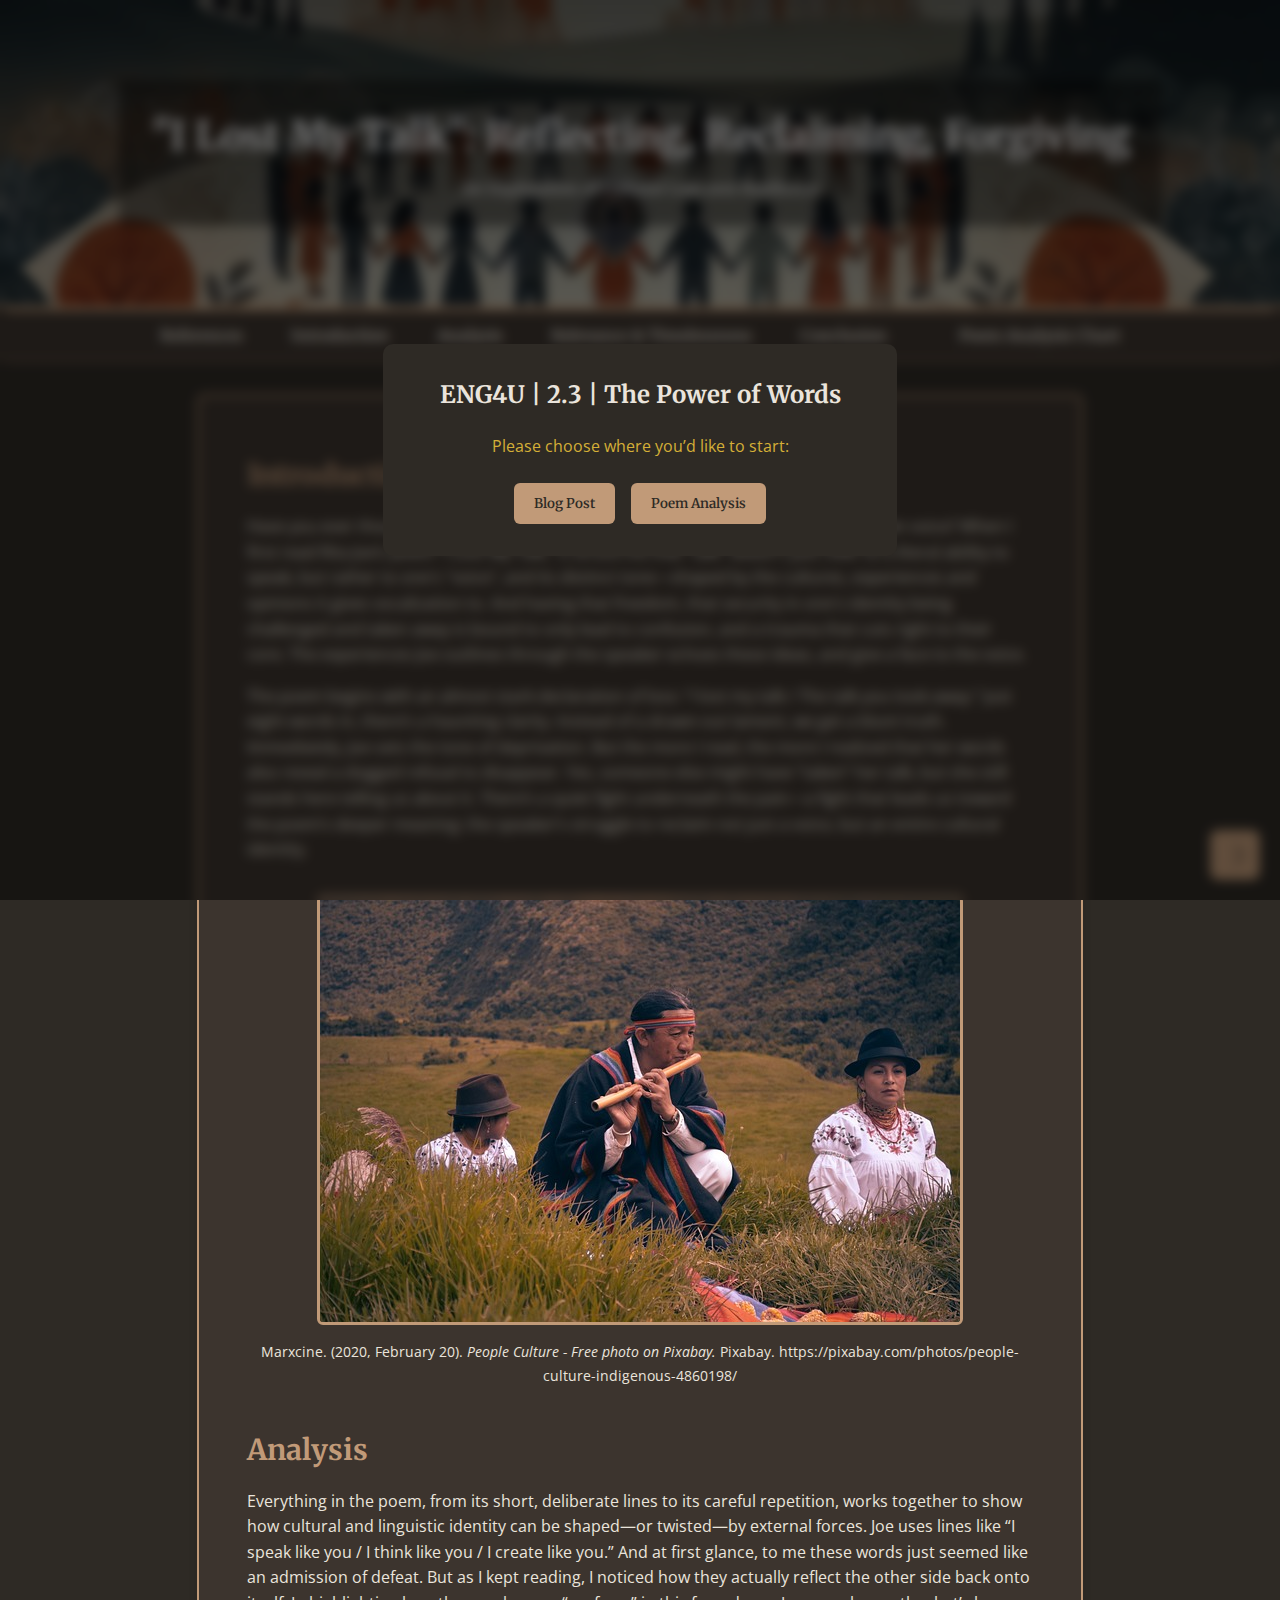
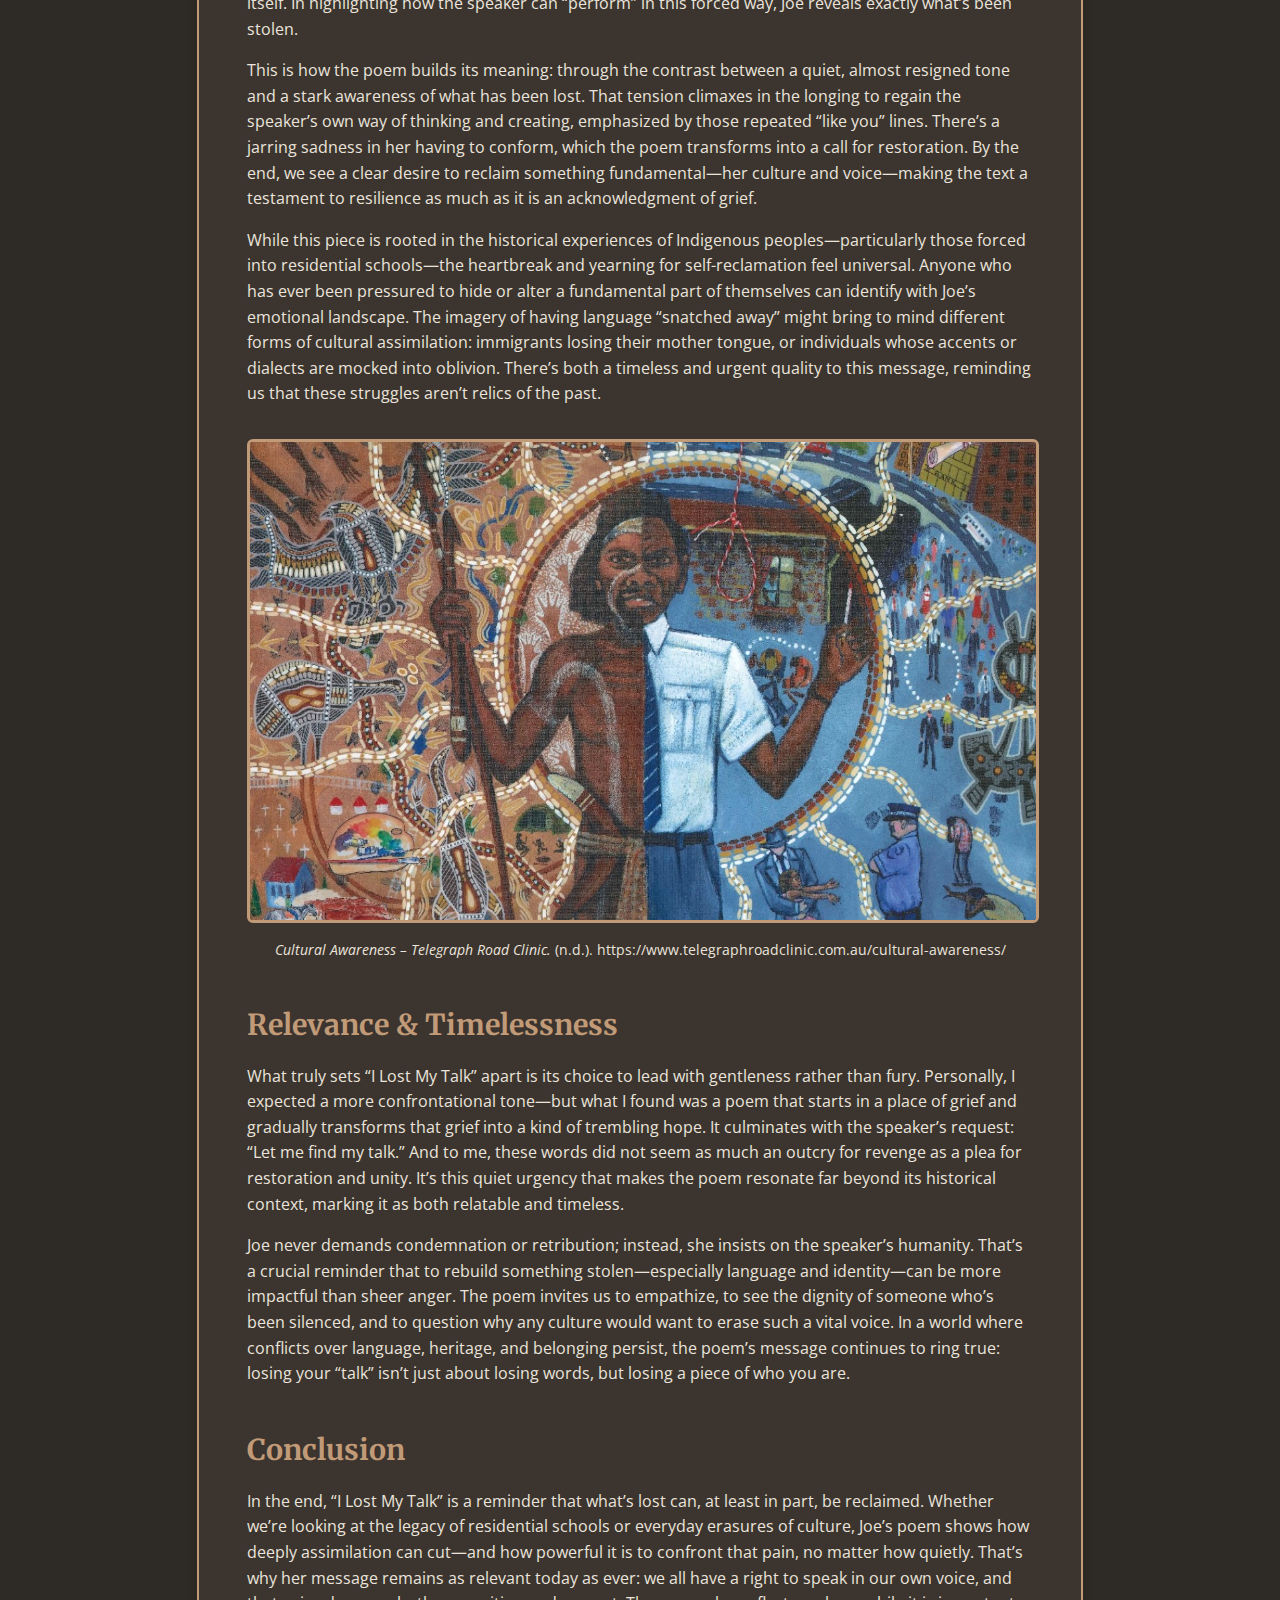
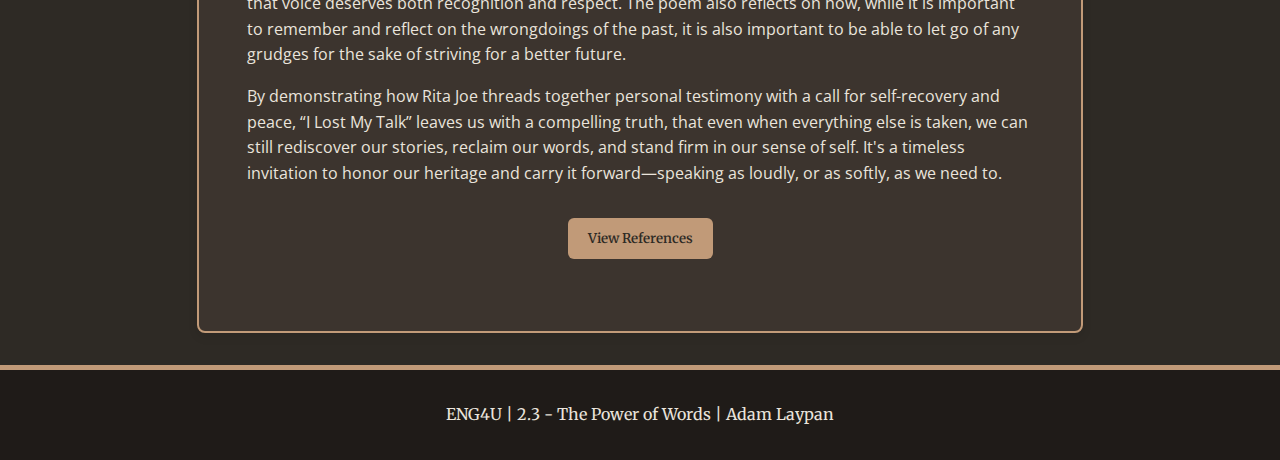
==== commit d3456cb2: "a" ====
--- a/index.html
+++ b/index.html
@@ -1,17 +1,18 @@
 <!DOCTYPE html>
 <html lang="en">
 <head>
-  <meta charset="UTF-8" />
+  <meta charset="UTF-8"/>
   <meta name="viewport" content="width=device-width, initial-scale=1.0"/> 
   <title>Blog Post - "I Lost My Talk"</title>
   <link href="https://fonts.googleapis.com/css2?family=Merriweather:wght@400;700&family=Open+Sans:wght@400;600&display=swap" rel="stylesheet">
   <link rel="stylesheet" href="styles.css"/>
 </head>
-<body class="dark-mode">
-
+<body>
+
+  <!-- Welcome Modal -->
   <div class="welcome-modal" id="welcomeModal">
     <div class="welcome-modal-content">
-      <h2>ENG4U | 2.3 | The power of words</h2>
+      <h2>ENG4U | 2.3 | The Power of Words</h2>
       <p>Please choose where you’d like to start:</p>
       <div class="btn-container">
         <button class="modal-btn" id="modalBlogBtn">Blog Post</button>
@@ -22,25 +23,27 @@
 
   <header class="site-header">
     <div class="header-content">
-      <h1 class="blog-title">"I Lost My Talk": Reflecting, reclaiming, forgiving </h1>
+      <h1 class="blog-title">"I Lost My Talk": Reflecting, Reclaiming, Forgiving</h1>
       <p class="blog-subtitle">An Exploration of Cultural Loss and Resilience</p>
     </div>
   </header>
-  
+
   <nav class="top-nav">
     <ul>
+      <li><a href="references.html" id="referencesLink">References</a></li>
       <li><a href="#introduction">Introduction</a></li>
       <li><a href="#analysis">Analysis</a></li>
       <li><a href="#relevance">Relevance & Timelessness</a></li>
       <li><a href="#conclusion">Conclusion</a></li>
-
-      <li><a href="#" id="goToChartLink">Poem Analysis Chart</a></li>
+      <li class="hidden" id="blogPostLinkItem"><a href="#blogPostSection" id="blogPostLink">Blog Post</a></li>
+      <li><a href="#analysisChartSection" id="goToChartLink">Poem Analysis Chart</a></li>
     </ul>
-  </nav>
+  </nav>  
+  
 
   <main class="content">
+    <!-- Blog Post Section -->
     <article class="post" id="blogPostSection">
-
       <section id="introduction" class="section-block">
         <h2>Introduction</h2>
         <p>
@@ -49,17 +52,18 @@
         <p>
           The poem begins with an almost stark declaration of loss: “I lost my talk / The talk you took away.” Just eight words in, there’s a haunting clarity. Instead of a drawn-out lament, we get a blunt truth. Immediately, Joe sets the tone of deprivation. But the more I read, the more I realized that her words also reveal a dogged refusal to disappear. Yes, someone else might have “taken” her talk, but she still stands here telling us about it. There’s a quiet fight underneath the pain—a fight that leads us toward the poem’s deeper meaning: the speaker’s struggle to reclaim not just a voice, but an entire cultural identity.
         </p>
-
         <figure class="image-container">
-          <img src="photo1.jpg" />
-          <figcaption>Cultural expression and community.</figcaption>
+          <img src="photo1.jpg" alt="People Culture">
+          <figcaption>
+            Marxcine. (2020, February 20). <span class="image-title">People Culture - Free photo on Pixabay.</span> Pixabay. https://pixabay.com/photos/people-culture-indigenous-4860198/
+          </figcaption>
         </figure>
       </section>
 
       <section id="analysis" class="section-block">
         <h2>Analysis</h2>
         <p>
-          Everything in the poem, from its short, deliberate lines to its careful repetition, works together to show how cultural and linguistic identity can be shaped—or twisted—by external forces. Joe uses lines like “I speak like you / I think like you / I create like you.” And at first glance, to me these words just seemed like an admission of defeat. But as I kept reading, I noticed how they actually reflect the other side back onto itself. In highlighting how the speaker can “perform” in this forced way, Joe reveals exactly what’s been stolen. 
+          Everything in the poem, from its short, deliberate lines to its careful repetition, works together to show how cultural and linguistic identity can be shaped—or twisted—by external forces. Joe uses lines like “I speak like you / I think like you / I create like you.” And at first glance, to me these words just seemed like an admission of defeat. But as I kept reading, I noticed how they actually reflect the other side back onto itself. In highlighting how the speaker can “perform” in this forced way, Joe reveals exactly what’s been stolen.
         </p>
         <p>
           This is how the poem builds its meaning: through the contrast between a quiet, almost resigned tone and a stark awareness of what has been lost. That tension climaxes in the longing to regain the speaker’s own way of thinking and creating, emphasized by those repeated “like you” lines. There’s a jarring sadness in her having to conform, which the poem transforms into a call for restoration. By the end, we see a clear desire to reclaim something fundamental—her culture and voice—making the text a testament to resilience as much as it is an acknowledgment of grief.
@@ -68,8 +72,10 @@
           While this piece is rooted in the historical experiences of Indigenous peoples—particularly those forced into residential schools—the heartbreak and yearning for self-reclamation feel universal. Anyone who has ever been pressured to hide or alter a fundamental part of themselves can identify with Joe’s emotional landscape. The imagery of having language “snatched away” might bring to mind different forms of cultural assimilation: immigrants losing their mother tongue, or individuals whose accents or dialects are mocked into oblivion. There’s both a timeless and urgent quality to this message, reminding us that these struggles aren’t relics of the past.
         </p>
         <figure class="image-container">
-          <img src="photo2.jpg"/>
-          <figcaption>Forced integration, two lives.</figcaption>
+          <img src="photo2.jpg" alt="Cultural Awareness">
+          <figcaption>
+            <span class="image-title">Cultural Awareness – Telegraph Road Clinic.</span> (n.d.). https://www.telegraphroadclinic.com.au/cultural-awareness/
+          </figcaption>
         </figure>
       </section>
 
@@ -83,7 +89,6 @@
         </p>
       </section>
 
-
       <section id="conclusion" class="section-block">
         <h2>Conclusion</h2>
         <p>
@@ -92,208 +97,209 @@
         <p>
           By demonstrating how Rita Joe threads together personal testimony with a call for self-recovery and peace, “I Lost My Talk” leaves us with a compelling truth, that even when everything else is taken, we can still rediscover our stories, reclaim our words, and stand firm in our sense of self. It's a timeless invitation to honor our heritage and carry it forward—speaking as loudly, or as softly, as we need to.
         </p>
+
+        <!-- References button at the end of blog post -->
+        <div style="text-align: center; margin-top: 2rem;">
+          <button class="modal-btn" id="goToReferencesBtn">View References</button>
+        </div>
       </section>
     </article>
-
+    <!-- End Blog Post Section -->
+
+    <!-- Poem Analysis Chart Section -->
     <section id="analysisChartSection" class="hidden-analysis">
       <h2>Poem Analysis Chart</h2>
       <p><em>Comparing “I, Too” by Langston Hughes and “I Lost My Talk” by Rita Joe</em></p>
 
       <div class="analysis-table-wrapper">
-
-
-<table class="analysis-table">
-    <thead>
-      <tr>
-        <th>Analysis Prompt</th>
-        <th>“I, Too” by Langston Hughes</th>
-        <th>“I Lost My Talk” by Rita Joe</th>
-      </tr>
-    </thead>
-    <tbody>
-  
-
-      <tr>
-        <td><strong>What can you learn from the title of the poem?</strong></td>
-        <td>
-          The title <em>“I, Too”</em> signals a desire for unity and visibility. By isolating “I,” the poem stresses 
-          the speaker’s belonging in a context that tries to exclude him. The comma further emphasizes that 
-          “I, too” should be included among those who matter.
-        </td>
-        <td>
-          The title <em>“I Lost My Talk”</em> hints at a metaphor for losing one’s sense of identity. The word 
-          “lost” sets a somber tone, suggesting a deep grief over a taken or silenced cultural expression. 
-          This underscores how essential “talk” (or voice) is to the poem’s theme.
-        </td>
-      </tr>
-  
-
-      <tr>
-        <td><strong>Identify and explain poetic devices in the poem.</strong></td>
-        <td>
-          <ul>
-            <li><strong>Assonance/Consonance:</strong> “company comes,” “And grow strong” create a subtle 
-              harmony and add a rhythmic emphasis.</li>
-            <li><strong>Alliteration:</strong> “company comes” is a neat alliterative moment that helps unify 
-              the line.</li>
-            <li><strong>Metaphor:</strong> The poem’s entire setting (the “kitchen”) is a metaphor for forced 
-              segregation. “Darker brother” stands for African Americans collectively.</li>
-            <li><strong>Anaphora:</strong> Phrases like “And eat well, / And grow strong” show repeated “And” 
-              at line openings, amplifying the speaker’s resilience.</li>
-          </ul>
-        </td>
-        <td>
-          <ul>
-            <li><strong>Assonance:</strong> Heard in “ways I say, / Your way,” or “hand and,” giving lines a 
-              gentle echo.</li>
-            <li><strong>Alliteration:</strong> “The talk you took away,” “The scrambled ballad” highlight 
-              repetition of consonants.</li>
-            <li><strong>Metaphor:</strong> “Talk” represents the poet’s cultural identity. “Snatching” it 
-              reflects ethnic cleansing or forced assimilation.</li>
-            <li><strong>Repetition – Epistrophe:</strong> “I speak like you / I think like you / I create 
-              like you.” The recurring “like you” underscores the speaker’s imposed mimicry.</li>
-            <li><strong>Simile:</strong> “I speak like you…” uses “like” to compare the speaker’s forced 
-              speech to the oppressor’s.</li>
-          </ul>
-        </td>
-      </tr>
-  
-
-      <tr>
-        <td>
-          <strong>How are the words arranged? What is the effect on the reader?</strong>
-        </td>
-        <td>
-          Hughes arranges short, direct lines that shift from a subdued tone (“They send me…”) to a 
-          confident, forward-looking stance (“Tomorrow, / I’ll be at the table”). The structure intensifies 
-          the journey from marginalization to empowerment, so readers feel both the speaker’s frustration 
-          and determination.
-        </td>
-        <td>
-          Rita Joe uses spare, blunt lines—“I lost my talk / The talk you took away”—that land like honest 
-          confessions. The brevity forces the reader to confront a stark loss head-on. It evokes immediate 
-          empathy for the speaker’s situation, emphasizing the starkness of cultural erasure.
-        </td>
-      </tr>
-  
-
-      <tr>
-        <td>
-          <strong>Identify word clusters to help you determine the theme or main idea of your poem.</strong>
-        </td>
-        <td>
-          Clusters like “They,” “send,” “kitchen,” “laugh,” and “grow strong” revolve around oppression, 
-          defiance, and eventual triumph. These words drive home the poem’s main idea: the speaker refuses 
-          to be relegated to an inferior space or identity.
-        </td>
-        <td>
-          “Lost,” “talk,” “took away,” “snatched,” “let me find” convey forced integration and the speaker’s 
-          longing to reclaim what was taken. They point to a main theme of cultural dispossession and a 
-          struggle for self-restoration.
-        </td>
-      </tr>
-  
-
-      <tr>
-        <td>
-          <strong>Focus questions:</strong><br>
-          1) What is the theme or main idea of your poem? How do you know?<br>
-          2) How does the title relate to the theme?
-        </td>
-        <td>
-          <strong>Theme/Main Idea:</strong> Showcasing ongoing racial discrimination and voicing a sense of 
-          resilience. The poem depicts a social hierarchy where the speaker is unfairly cast aside, yet he 
-          declares he “too” is part of America.<br><br>
-          <strong>Title &amp; Theme Connection:</strong> “I, Too” directly ties into the speaker’s assertion 
-          that he belongs, challenging racial exclusion.
-        </td>
-        <td>
-          <strong>Theme/Main Idea:</strong> Shining a light on an Indigenous speaker’s experience, likely in 
-          a residential school, and her desire to reclaim identity.<br><br>
-          <strong>Title &amp; Theme Connection:</strong> “I Lost My Talk” underlines that the poem revolves 
-          around a stolen cultural voice—and her hope to find it again.
-        </td>
-      </tr>
-  
-
-      <tr>
-        <td>
-          <strong>What image or line from the poem stood out to you? Explain.<br>
-          If you could ask the poet a question, what might it be? Why?</strong>
-        </td>
-        <td>
-          <strong>Standout Line:</strong> “But I laugh,” because it captures a quick spark of resilience in 
-          a hostile setting.<br><br>
-          <strong>Question:</strong> “How did you (or the speaker) discover beauty and strength in a world 
-          telling you otherwise?” I’d ask this to understand the process of finding self-worth amid 
-          constant discrimination.
-        </td>
-        <td>
-          <strong>Standout Line:</strong> “Your way is more powerful.” It strikes me as either forced 
-          acknowledgment or an attempt to appease. It feels heartbreaking that she must admit this at all.<br><br>
-          <strong>Question:</strong> “Why aren’t you/the speaker angry?” Given the trauma, I’d expect 
-          bitterness. Instead, the speaker forgives and extends empathy, which I find both admirable 
-          and intriguing.
-        </td>
-      </tr>
-  
-
-      <tr>
-        <td>
-          <strong>Do you notice the poet’s gender reflected in their writing?<br>
-          Do you notice any other part of the poet’s intersectionality? Explain.</strong>
-        </td>
-        <td>
-          Hughes uses terms like “brother,” revealing a male narrator, but it’s overshadowed by race as 
-          the poem’s core concern. The poet, being a Black man, channels his intersectionality primarily 
-          through the lens of racial identity. Gender doesn’t dominate the poem, likely because 
-          discrimination based on race was more pressing in his context.
-        </td>
-        <td>
-          Rita Joe’s poem reveals her Indigeneity more than her womanhood. Terms like “girl” or “she” 
-          aren’t focal points; instead, the cultural clash and residential school experiences define her 
-          intersectional lens. The poem is shaped by her identity as an Indigenous woman, but specifically, 
-          the oppression of her culture takes center stage.
-        </td>
-      </tr>
-  
-      <!-- 8. Resilience -->
-      <tr>
-        <td><strong>How does the poet comment on resilience in this poem?</strong></td>
-        <td>
-          Hughes doesn’t overtly say “resilience,” but it’s shown. He’s sent to eat in the kitchen, yet 
-          he laughs, grows strong, and visualizes a day when he’ll be accepted at the table. That quiet 
-          confidence is the poem’s core statement on resilience.
-        </td>
-        <td>
-          Joe also doesn’t say “resilience” outright, but we see it in her gentle refusal to hate, and in 
-          her yearning to reclaim her lost talk. Even though part of her identity was taken, she’s still 
-          determined to reconnect with it—an act of profound resilience.
-        </td>
-      </tr>
-  
-    </tbody>
-  </table>
-  
-
-  
+        <table class="analysis-table">
+            <thead>
+              <tr>
+                <th>Analysis Prompt</th>
+                <th>“I, Too” by Langston Hughes</th>
+                <th>“I Lost My Talk” by Rita Joe</th>
+              </tr>
+            </thead>
+            <tbody>
+          
+        
+              <tr>
+                <td><strong>What can you learn from the title of the poem?</strong></td>
+                <td>
+                  The title <em>“I, Too”</em> signals a desire for unity and visibility. By isolating “I,” the poem stresses 
+                  the speaker’s belonging in a context that tries to exclude him. The comma further emphasizes that 
+                  “I, too” should be included among those who matter.
+                </td>
+                <td>
+                  The title <em>“I Lost My Talk”</em> hints at a metaphor for losing one’s sense of identity. The word 
+                  “lost” sets a somber tone, suggesting a deep grief over a taken or silenced cultural expression. 
+                  This underscores how essential “talk” (or voice) is to the poem’s theme.
+                </td>
+              </tr>
+          
+        
+              <tr>
+                <td><strong>Identify and explain poetic devices in the poem.</strong></td>
+                <td>
+                  <ul>
+                    <li><strong>Assonance/Consonance:</strong> “company comes,” “And grow strong” create a subtle 
+                      harmony and add a rhythmic emphasis.</li>
+                    <li><strong>Alliteration:</strong> “company comes” is a neat alliterative moment that helps unify 
+                      the line.</li>
+                    <li><strong>Metaphor:</strong> The poem’s entire setting (the “kitchen”) is a metaphor for forced 
+                      segregation. “Darker brother” stands for African Americans collectively.</li>
+                    <li><strong>Anaphora:</strong> Phrases like “And eat well, / And grow strong” show repeated “And” 
+                      at line openings, amplifying the speaker’s resilience.</li>
+                  </ul>
+                </td>
+                <td>
+                  <ul>
+                    <li><strong>Assonance:</strong> Heard in “ways I say, / Your way,” or “hand and,” giving lines a 
+                      gentle echo.</li>
+                    <li><strong>Alliteration:</strong> “The talk you took away,” “The scrambled ballad” highlight 
+                      repetition of consonants.</li>
+                    <li><strong>Metaphor:</strong> “Talk” represents the poet’s cultural identity. “Snatching” it 
+                      reflects ethnic cleansing or forced assimilation.</li>
+                    <li><strong>Repetition – Epistrophe:</strong> “I speak like you / I think like you / I create 
+                      like you.” The recurring “like you” underscores the speaker’s imposed mimicry.</li>
+                    <li><strong>Simile:</strong> “I speak like you…” uses “like” to compare the speaker’s forced 
+                      speech to the oppressor’s.</li>
+                  </ul>
+                </td>
+              </tr>
+          
+        
+              <tr>
+                <td>
+                  <strong>How are the words arranged? What is the effect on the reader?</strong>
+                </td>
+                <td>
+                  Hughes arranges short, direct lines that shift from a subdued tone (“They send me…”) to a 
+                  confident, forward-looking stance (“Tomorrow, / I’ll be at the table”). The structure intensifies 
+                  the journey from marginalization to empowerment, so readers feel both the speaker’s frustration 
+                  and determination.
+                </td>
+                <td>
+                  Rita Joe uses spare, blunt lines—“I lost my talk / The talk you took away”—that land like honest 
+                  confessions. The brevity forces the reader to confront a stark loss head-on. It evokes immediate 
+                  empathy for the speaker’s situation, emphasizing the starkness of cultural erasure.
+                </td>
+              </tr>
+          
+        
+              <tr>
+                <td>
+                  <strong>Identify word clusters to help you determine the theme or main idea of your poem.</strong>
+                </td>
+                <td>
+                  Clusters like “They,” “send,” “kitchen,” “laugh,” and “grow strong” revolve around oppression, 
+                  defiance, and eventual triumph. These words drive home the poem’s main idea: the speaker refuses 
+                  to be relegated to an inferior space or identity.
+                </td>
+                <td>
+                  “Lost,” “talk,” “took away,” “snatched,” “let me find” convey forced integration and the speaker’s 
+                  longing to reclaim what was taken. They point to a main theme of cultural dispossession and a 
+                  struggle for self-restoration.
+                </td>
+              </tr>
+          
+        
+              <tr>
+                <td>
+                  <strong>Focus questions:</strong><br>
+                  1) What is the theme or main idea of your poem? How do you know?<br>
+                  2) How does the title relate to the theme?
+                </td>
+                <td>
+                  <strong>Theme/Main Idea:</strong> Showcasing ongoing racial discrimination and voicing a sense of 
+                  resilience. The poem depicts a social hierarchy where the speaker is unfairly cast aside, yet he 
+                  declares he “too” is part of America.<br><br>
+                  <strong>Title &amp; Theme Connection:</strong> “I, Too” directly ties into the speaker’s assertion 
+                  that he belongs, challenging racial exclusion.
+                </td>
+                <td>
+                  <strong>Theme/Main Idea:</strong> Shining a light on an Indigenous speaker’s experience, likely in 
+                  a residential school, and her desire to reclaim identity.<br><br>
+                  <strong>Title &amp; Theme Connection:</strong> “I Lost My Talk” underlines that the poem revolves 
+                  around a stolen cultural voice—and her hope to find it again.
+                </td>
+              </tr>
+          
+        
+              <tr>
+                <td>
+                  <strong>What image or line from the poem stood out to you? Explain.<br>
+                  If you could ask the poet a question, what might it be? Why?</strong>
+                </td>
+                <td>
+                  <strong>Standout Line:</strong> “But I laugh,” because it captures a quick spark of resilience in 
+                  a hostile setting.<br><br>
+                  <strong>Question:</strong> “How did you (or the speaker) discover beauty and strength in a world 
+                  telling you otherwise?” I’d ask this to understand the process of finding self-worth amid 
+                  constant discrimination.
+                </td>
+                <td>
+                  <strong>Standout Line:</strong> “Your way is more powerful.” It strikes me as either forced 
+                  acknowledgment or an attempt to appease. It feels heartbreaking that she must admit this at all.<br><br>
+                  <strong>Question:</strong> “Why aren’t you/the speaker angry?” Given the trauma, I’d expect 
+                  bitterness. Instead, the speaker forgives and extends empathy, which I find both admirable 
+                  and intriguing.
+                </td>
+              </tr>
+          
+        
+              <tr>
+                <td>
+                  <strong>Do you notice the poet’s gender reflected in their writing?<br>
+                  Do you notice any other part of the poet’s intersectionality? Explain.</strong>
+                </td>
+                <td>
+                  Hughes uses terms like “brother,” revealing a male narrator, but it’s overshadowed by race as 
+                  the poem’s core concern. The poet, being a Black man, channels his intersectionality primarily 
+                  through the lens of racial identity. Gender doesn’t dominate the poem, likely because 
+                  discrimination based on race was more pressing in his context.
+                </td>
+                <td>
+                  Rita Joe’s poem reveals her Indigeneity more than her womanhood. Terms like “girl” or “she” 
+                  aren’t focal points; instead, the cultural clash and residential school experiences define her 
+                  intersectional lens. The poem is shaped by her identity as an Indigenous woman, but specifically, 
+                  the oppression of her culture takes center stage.
+                </td>
+              </tr>
+          
+              <!-- 8. Resilience -->
+              <tr>
+                <td><strong>How does the poet comment on resilience in this poem?</strong></td>
+                <td>
+                  Hughes doesn’t overtly say “resilience,” but it’s shown. He’s sent to eat in the kitchen, yet 
+                  he laughs, grows strong, and visualizes a day when he’ll be accepted at the table. That quiet 
+                  confidence is the poem’s core statement on resilience.
+                </td>
+                <td>
+                  Joe also doesn’t say “resilience” outright, but we see it in her gentle refusal to hate, and in 
+                  her yearning to reclaim her lost talk. Even though part of her identity was taken, she’s still 
+                  determined to reconnect with it—an act of profound resilience.
+                </td>
+              </tr>
+          
+            </tbody>
+          </table>
       </div>
-
 
       <div style="margin-top:1rem;">
         <button class="modal-btn" id="backToBlogBtn">Go to Blog Post</button>
       </div>
     </section>
-
+    <!-- End Poem Analysis Chart Section -->
   </main>
-  
+
   <footer class="site-footer">
     <p>ENG4U | 2.3 - The Power of Words | Adam Laypan</p>
   </footer>
 
-  <!-- Dark Mode Toggle Button -->
+  <!-- Dark Mode Toggle -->
   <button class="dark-mode-toggle" id="darkModeToggle" aria-label="Toggle dark mode">☽</button>
-  
+
   <script src="script.js"></script>
 </body>
 </html>
--- a/styles.css
+++ b/styles.css
@@ -1,6 +1,6 @@
+/* ---------- Global Styles ---------- */
 html {
     scroll-behavior: smooth;
-   
     transition: background-color 0.3s ease, color 0.3s ease;
 }
 
@@ -8,31 +8,78 @@
     margin: 0;
     font-family: 'Open Sans', Arial, sans-serif;
     line-height: 1.6;
+    color: #EAE4DC; /* Light text by default for dark mode */
+    background: #2E2A25 url('subtle-pattern.png') repeat; /* Dark mode background by default */
+    transition: background-color 0.3s ease, color 0.3s ease;
+    display: grid;
+    grid-template-rows: auto 1fr auto; /* Header, Main, Footer */
+    min-height: 100vh;
+}
+
+body.light-mode {
+    background: #FAF5EC url('subtle-pattern.png') repeat; /* Light mode background */
+    color: #333; /* Dark text for light mode */
+}
+
+body.light-mode .top-nav {
+    background: #FFF5EB;
+    color: #8B5E3C;
+}
+
+body.light-mode .top-nav a {
+    color: #8B5E3C;
+}
+
+body.light-mode .top-nav a:hover {
+    background: #8B5E3C;
+    color: #fff;
+}
+
+body.light-mode .content {
+    background: #FFF9F3;
     color: #333;
-    background: #FAF5EC url('subtle-pattern.png') repeat;
-   
-    transition: background-color 0.3s ease, color 0.3s ease;
-}
-
-
-body.dark-mode {
-    background: #2E2A25 url('subtle-pattern.png') repeat;
-    color: #EAE4DC;
-}
-
-
+    border-color: #E6DACB;
+}
+
+body.light-mode .site-footer {
+    background: #333;
+    color: #fff;
+}
+
+body.light-mode .image-container figcaption {
+    color: #5C4A3B;
+}
+
+body.light-mode .section-block h2 {
+    color: #8B5E3C;
+}
+
+body.light-mode .analysis-table th,
+body.light-mode .analysis-table td {
+    border-color: #E6DACB;
+}
+
+body.light-mode .analysis-table thead {
+    background: #FFF5EB;
+}
+
+body.light-mode .dark-mode-toggle {
+    background: #8B5E3C;
+    color: #fff;
+}
+
+/* ---------- Header ---------- */
 .site-header {
     background: url('indigenous.jpg') no-repeat center 70%/cover;
-    position: relative; 
+    position: relative;
     color: #fff;
     padding: 5rem 2rem;
     text-align: center;
-    border-bottom: 5px solid #8B5E3C;
+    border-bottom: 5px solid #C19A78;
     border-radius: 0 0 10px 10px;
     overflow: hidden;
     transition: background-color 0.3s ease, border-color 0.3s ease;
 }
-
 
 .site-header::before {
     content: "";
@@ -43,7 +90,6 @@
     mix-blend-mode: multiply;
 }
 
-
 .header-content {
     position: relative;
     z-index: 2;
@@ -72,51 +118,133 @@
     text-shadow: none;
 }
 
-
+/* ---------- Navigation ---------- */
 .top-nav {
-    background: #FFF5EB; 
+    background: #3C342E; /* Dark mode nav background */
     box-shadow: 0 2px 5px rgba(0,0,0,0.1);
-    border-bottom: 2px dotted #8B5E3C;
+    border-bottom: 2px dotted #C19A78;
     border-radius: 0 0 8px 8px;
     transition: background-color 0.3s ease, border-color 0.3s ease, color 0.3s ease;
+    width: 100%; /* Ensure nav spans full width */
 }
 
 .top-nav ul {
+    display: flex;
+    justify-content: center; /* Center the navigation items */
+    align-items: center;
+    gap: 1.5rem;
+    padding: 0.75rem 0;
+    margin: 0;
     list-style: none;
-    display: flex;
-    justify-content: center;
+    transition: all 0.6s ease; /* Increased transition duration */
+}
+
+.top-nav li {
+    position: relative; /* Needed for pseudo-elements */
+    transition: transform 0.6s ease, opacity 0.6s ease; /* Increased transition duration */
+    opacity: 1;
+    transform: translateX(0);
+}
+
+.top-nav li.hidden {
+    opacity: 0;
+    transform: scale(0);
+    pointer-events: none;
+    /* Remove space by setting width to 0 and margin to 0 */
+    width: 0;
     margin: 0;
-    padding: 0.75rem;
-}
-
-.top-nav li {
-    margin: 0 1.5rem;
+    padding: 0;
+    overflow: hidden;
+    transition: transform 0.6s ease, opacity 0.6s ease; /* Match transition duration */
 }
 
 .top-nav a {
+    position: relative; /* For pseudo-element */
     text-decoration: none;
-    color: #8B5E3C;
+    color: #EAE4DC;
     font-weight: 600;
     font-family: 'Merriweather', serif;
     font-size: 1rem;
     padding: 0.5rem 0.75rem;
     border-radius: 4px;
-    transition: background-color 0.3s ease, color 0.3s ease;
-}
-
-.top-nav a:hover {
-    color: #fff;
-    background: #8B5E3C;
-}
-
-
+    transition: all 0.3s ease;
+    white-space: nowrap;
+    overflow: hidden; /* Prevent pseudo-element from overflowing */
+}
+
+/* Dynamic Color Effects for References, Poem Analysis Chart, and Blog Post */
+@keyframes colorCycle {
+    0% { color: #EAE4DC; }
+    25% { color: #C19A78; }
+    50% { color: #8B5E3C; }
+    75% { color: #C19A78; }
+    100% { color: #EAE4DC; }
+}
+
+#referencesLink, #goToChartLink, #blogPostLink {
+    animation: colorCycle 5s infinite;
+    transition: color 0.3s ease;
+}
+
+#referencesLink:hover, #goToChartLink:hover, #blogPostLink:hover {
+    animation: none; /* Stop animation on hover */
+    color: #fff; /* Change to white on hover */
+}
+
+/* Pseudo-element for hover effect */
+#referencesLink::before, #goToChartLink::before, #blogPostLink::before {
+    content: '';
+    position: absolute;
+    top: 0;
+    left: -100%;
+    width: 100%;
+    height: 100%;
+    transition: left 0.5s ease; /* Specify which property to transition */
+}
+
+/* Fixing the lighting glitch by ensuring overflow is hidden */
+.top-nav a {
+    overflow: hidden; /* Prevent pseudo-element from causing hover flicker */
+}
+
+/* Correct hover transition */
+#referencesLink:hover::before, #goToChartLink:hover::before, #blogPostLink:hover::before {
+    left: 100%;
+}
+
+/* Light mode overrides for hover effect */
+body.light-mode #referencesLink::before, 
+body.light-mode #goToChartLink::before,
+body.light-mode #blogPostLink::before {
+    background: linear-gradient(
+      90deg,
+      transparent,
+      rgba(139, 94, 60, 0.2),
+      transparent
+    );
+}
+
+/* ---------- Section Animations ---------- */
+.visible-section {
+    opacity: 1;
+    transform: translateY(0);
+    transition: opacity 0.6s ease, transform 0.6s ease; /* Increased transition duration */
+}
+
+.hidden-section {
+    opacity: 0;
+    transform: translateY(-20px);
+    transition: opacity 0.6s ease, transform 0.6s ease; /* Increased transition duration */
+}
+
+/* ---------- Main Content ---------- */
 .content {
     max-width: 850px;
     margin: 2rem auto;
     padding: 0 1rem;
-    background: #FFF9F3;
+    background: #3C342E; /* Dark mode content background */
     box-shadow: 0 4px 10px rgba(0,0,0,0.1);
-    border: 2px solid #E6DACB;
+    border: 2px solid #C19A78;
     border-radius: 8px;
     transition: background-color 0.3s ease, border-color 0.3s ease;
 }
@@ -125,7 +253,7 @@
     padding: 2rem;
 }
 
-
+/* ---------- Section Blocks ---------- */
 .section-block {
     margin-bottom: 2.5rem;
     transition: color 0.3s ease;
@@ -136,7 +264,7 @@
     font-size: 1.8rem;
     margin-bottom: 1rem;
     position: relative;
-    color: #8B5E3C;
+    color: #C19A78;
     font-family: 'Merriweather', serif;
     text-align: left;
     transition: color 0.3s ease;
@@ -152,7 +280,7 @@
     vertical-align: middle;
 }
 
-
+/* ---------- Images & Captions ---------- */
 .image-container {
     margin: 2rem 0;
     text-align: center;
@@ -161,7 +289,7 @@
 .image-container img {
     max-width: 100%;
     height: auto;
-    border: 3px solid #E6DACB;
+    border: 3px solid #C19A78;
     border-radius: 6px;
     transition: transform 0.3s ease, box-shadow 0.3s ease, border-color 0.3s ease;
 }
@@ -173,110 +301,73 @@
 
 .image-container figcaption {
     font-size: 0.9rem;
-    color: #5C4A3B;
+    color: #EAE4DC; /* Light text */
     margin-top: 0.5rem;
+    font-family: 'Open Sans', sans-serif;
+    font-style: normal;
+    transition: color 0.3s ease;
+}
+
+.image-title {
     font-style: italic;
+}
+
+/* ---------- Analysis Table ---------- */
+.analysis-table-wrapper {
+    overflow-x: auto;
+    margin-top: 1rem;
+}
+
+.analysis-table {
+    width: 100%;
+    border-collapse: collapse;
     font-family: 'Open Sans', sans-serif;
-    transition: color 0.3s ease;
-}
-
-
-.poem-excerpt {
-    background: #F0ECE7;
-    border-left: 4px solid #8B5E3C;
+    margin-bottom: 1.5rem;
+}
+
+.analysis-table th,
+.analysis-table td {
+    border: 1px solid #C19A78;
     padding: 1rem;
-    font-style: italic;
-    margin: 1.5rem 0;
-    border-radius: 4px;
-    box-shadow: inset 0 1px 3px rgba(0,0,0,0.1);
-    font-family: 'Merriweather', serif;
-    color: #463B33;
-    transition: background-color 0.3s ease, color 0.3s ease, border-color 0.3s ease;
-}
-
-.poem-excerpt cite {
-    display: block;
-    text-align: right;
-    margin-top: 0.5rem;
-    font-size: 0.9rem;
-    color: #5C4A3B;
-    font-family: 'Open Sans', sans-serif;
-    transition: color 0.3s ease;
-}
-
-
+    vertical-align: top;
+}
+
+.analysis-table thead {
+    background: #C19A78;
+}
+
+.analysis-table th {
+    text-align: left;
+    color: #2E2A25;
+    font-weight: 700;
+}
+
+.analysis-table td ul {
+    margin: 0;
+    padding-left: 1.2rem;
+}
+
+/* ---------- Footer ---------- */
 .site-footer {
-    background: #333;
-    color: #fff;
+    background: #1F1B18;
+    color: #EAE4DC;
     text-align: center;
     padding: 1rem 2rem;
-    margin-top: 2rem;
-    border-top: 5px solid #8B5E3C;
-    font-size: 0.9rem;
+    border-top: 5px solid #C19A78;
     font-family: 'Merriweather', serif;
     transition: background-color 0.3s ease, color 0.3s ease, border-color 0.3s ease;
 }
 
-
-body.dark-mode {
-    background: #2E2A25 url('subtle-pattern.png') repeat;
-    color: #EAE4DC;
-}
-
-body.dark-mode .site-header {
-    border-bottom-color: #C19A78;
-}
-
-body.dark-mode .top-nav {
-    background: #3C342E;
-    border-bottom-color: #C19A78;
-}
-
-body.dark-mode .top-nav a {
-    color: #E9D9C4;
-}
-
-body.dark-mode .top-nav a:hover {
-    background: #C19A78;
-    color: #2E2A25;
-}
-
-body.dark-mode .content {
-    background: #3C342E;
-    border-color: #C19A78;
-}
-
-body.dark-mode .section-block h2 {
-    color: #C19A78;
-}
-
-body.dark-mode .poem-excerpt {
-    background: #473E35;
-    border-left-color: #C19A78;
-    color: #E9D9C4;
-    box-shadow: inset 0 1px 3px rgba(0,0,0,0.3);
-}
-
-body.dark-mode .image-container img {
-    border-color: #C19A78;
-}
-
-body.dark-mode .image-container figcaption {
-    color: #D9C8B4;
-}
-
-body.dark-mode .site-footer {
-    background: #1F1B18;
-    border-top-color: #C19A78;
-}
-
-
+/* ---------- Dark Mode Overrides ---------- */
+/* Already handled by body.dark-mode and body.light-mode */
+
+/* ---------- Dark Mode Toggle ---------- */
 .dark-mode-toggle {
     position: fixed;
     bottom: 20px;
     right: 20px;
-    background: #8B5E3C;
-    color: #fff;
+    background: #C19A78;
+    color: #2E2A25;
     border: none;
     width: 50px;
     height: 50px;
@@ -290,7 +381,8 @@
 }
 
 .dark-mode-toggle:hover {
-    background: #6f452e;
+    background: #8B5E3C;
+    color: #fff;
 }
 
 body.dark-mode .dark-mode-toggle {
@@ -298,11 +390,12 @@
     color: #2E2A25;
 }
 
+/* ---------- Welcome Modal ---------- */
 .welcome-modal {
     position: fixed;
     top: 0; 
-    left: 0; 
-    width: 100%; 
+    left: 0;
+    width: 100%;
     height: 100%;
     display: none;
     align-items: center;
@@ -311,7 +404,6 @@
     opacity: 0;
     transition: opacity 0.4s ease;
 }
-
 
 .welcome-modal::before {
     content: "";
@@ -325,10 +417,9 @@
     z-index: 1;
 }
 
-
 .welcome-modal.show-modal {
     display: flex;
-    opacity: 1;   
+    opacity: 1;
 }
 
 .welcome-modal.fade-out {
@@ -338,32 +429,32 @@
 
 .welcome-modal-content {
     position: relative;
-    z-index: 2; 
-    background: #222; 
-    color: #f2f2f2;   
+    z-index: 2;
+    background: #2E2A25;
+    color: #EAE4DC;
     padding: 2rem;
     border-radius: 10px;
     text-align: center;
     width: 90%;
     max-width: 450px;
-    animation: scaleIn 0.4s ease; 
+    animation: scaleIn 0.4s ease;
 }
 
 @keyframes scaleIn {
-  0%   { transform: scale(0.8); }
+  0% { transform: scale(0.8); }
   100% { transform: scale(1); }
 }
 
 .welcome-modal-content h2 {
     margin-top: 0;
     font-family: 'Merriweather', serif;
-    color: #fff;
+    color: #EAE4DC;
 }
 
 .welcome-modal-content p {
     font-family: 'Open Sans', sans-serif;
     margin-bottom: 1.5rem;
-    color: #ddd;
+    color: #D4AF37;
 }
 
 .btn-container {
@@ -373,8 +464,8 @@
 }
 
 .modal-btn {
-    background: #8B5E3C;
-    color: #fff;
+    background: #C19A78;
+    color: #2E2A25;
     border: none;
     padding: 0.75rem 1.25rem;
     border-radius: 6px;
@@ -385,48 +476,14 @@
 }
 
 .modal-btn:hover {
-    background: #6f452e;
+    background: #8B5E3C;
     transform: translateY(-1px);
 }
 
-.analysis-table-wrapper {
-    overflow-x: auto;
-    margin-top: 1rem;
-}
-
-.analysis-table {
-    width: 100%;
-    border-collapse: collapse;
-    font-family: 'Open Sans', sans-serif;
-    margin-bottom: 1.5rem;
-}
-
-.analysis-table th,
-.analysis-table td {
-    border: 1px solid #E6DACB;
-    padding: 1rem;
-    vertical-align: top;
-}
-
-.analysis-table thead {
-    background: #FFF5EB;
-}
-
-.analysis-table th {
-    text-align: left;
-    color: #8B5E3C;
-    font-weight: 700;
-}
-
-.analysis-table td ul {
-    margin: 0;
-    padding-left: 1.2rem;
-}
-
-
+/* ---------- Buttons in Analysis or End of Post ---------- */
 #backToBlogBtn {
-    background: #8B5E3C;
-    color: #fff;
+    background: #C19A78;
+    color: #2E2A25;
     border: none;
     padding: 0.75rem 1.5rem;
     border-radius: 6px;
@@ -438,27 +495,118 @@
 }
 
 #backToBlogBtn:hover {
-    background: #6f452e;
+    background: #8B5E3C;
     transform: translateY(-1px);
 }
 
-#goToChartLink {
-    color: #D4AF37;
-    animation: subtleGold 3s infinite ease-in-out;
-    font-weight: 700;
-}
-
-@keyframes subtleGold {
-    0% {
-        color: #C19A78;
-        transform: scale(1);
-    }
-    50% {
-        color: #E9D9C4;
-        transform: scale(1.05);
-    }
-    100% {
-        color: #C19A78;
-        transform: scale(1);
-    }
-}
+/* ---------- Hidden Analysis by Default ---------- */
+.hidden-analysis {
+    display: none;
+}
+
+/* ---------- References Page Styles ---------- */
+
+/* Default Styles (Dark Mode) */
+.references-container {
+    max-width: 850px;
+    margin: 2rem auto;
+    text-align: center;
+    flex: 1;
+}
+
+.references-page-title {
+    font-family: "Merriweather", serif;
+    font-size: 2rem;
+    color: #C19A78;
+    margin-bottom: 1.5rem;
+}
+
+.references-list {
+    list-style-type: none;
+    margin: 2rem 0;
+    padding: 0;
+    text-align: left;
+    color: #EAE4DC;
+    word-wrap: break-word;
+    font-family: 'Open Sans', sans-serif;
+}
+
+.references-list li {
+    margin-bottom: 1rem;
+}
+
+.references-btns {
+    display: flex;
+    justify-content: center;
+    gap: 1rem;
+    margin-top: 2rem;
+}
+
+.references-btn {
+    background: #C19A78;
+    color: #2E2A25;
+    border: none;
+    padding: 0.75rem 1.5rem;
+    border-radius: 6px;
+    font-family: 'Merriweather', serif;
+    font-weight: 600;
+    cursor: pointer;
+    transition: background 0.3s ease, transform 0.2s ease;
+}
+
+.references-btn:hover {
+    background: #8B5E3C;
+    transform: translateY(-1px);
+    color: #fff;
+}
+
+.site-footer {
+    margin-top: auto; /* Pushes footer to bottom */
+    background: #1F1B18;
+    color: #EAE4DC;
+    text-align: center;
+    padding: 1rem 2rem;
+    border-top: 5px solid #C19A78;
+    font-family: 'Merriweather', serif;
+    transition: background-color 0.3s ease, color 0.3s ease, border-color 0.3s ease;
+}
+
+/* ---------- Light Mode Overrides for References Page ---------- */
+body.light-mode .references-page-title {
+    color: #8B5E3C;
+}
+
+body.light-mode .references-list {
+    color: #333; /* Dark text for light background */
+}
+
+body.light-mode .references-btn {
+    background: #8B5E3C;
+    color: #fff;
+}
+
+body.light-mode .references-btn:hover {
+    background: #C19A78;
+    color: #2E2A25;
+}
+
+body.light-mode .site-footer {
+    background: #333;
+    color: #fff;
+}
+
+/* ---------- Specific Link Styles ---------- */
+
+/* Dark Mode: Links in under-image texts and references page */
+body.dark-mode .image-container figcaption a,
+body.dark-mode .references-list a {
+    color: #FFFFFF !important; /* White */
+    text-decoration: underline;
+}
+
+/* Light Mode: Links in under-image texts and references page */
+body.light-mode .image-container figcaption a,
+body.light-mode .references-list a {
+    color: #8B5E3C !important; /* Brown */
+    text-decoration: underline;
+}
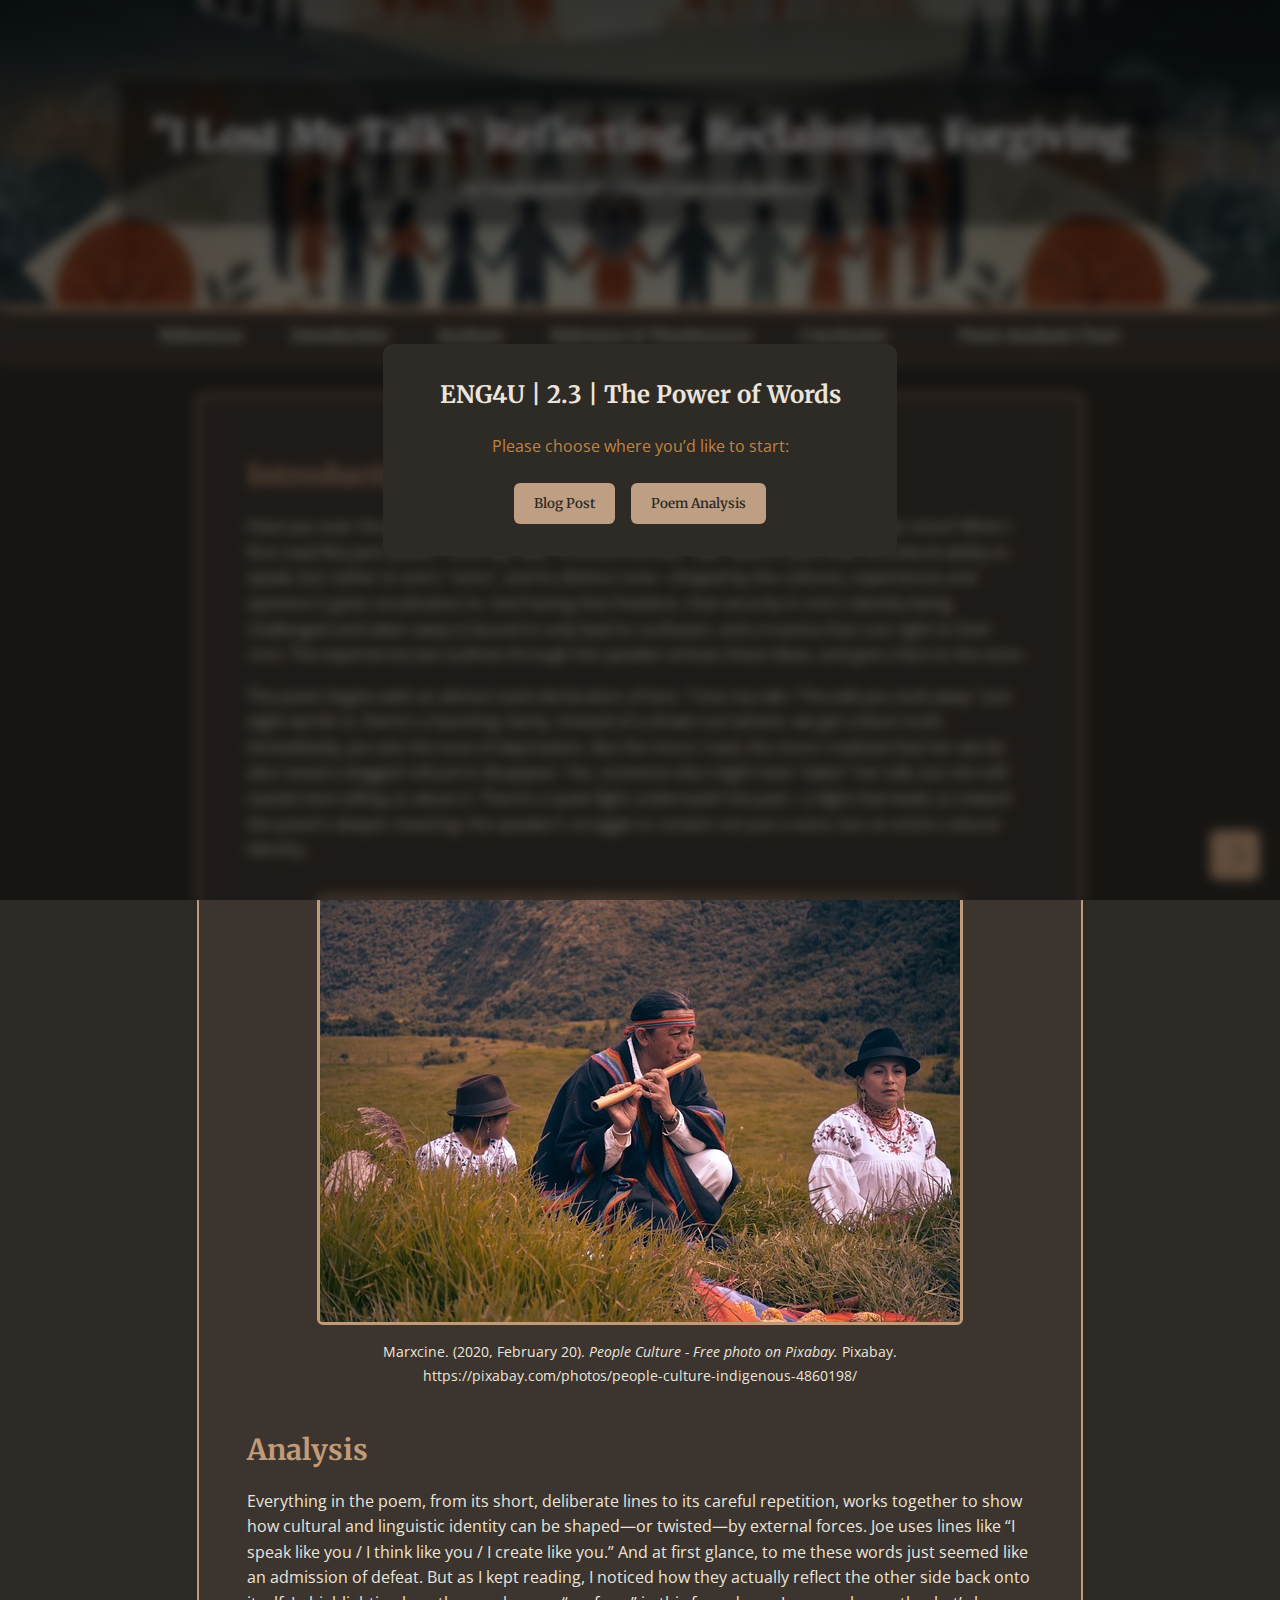
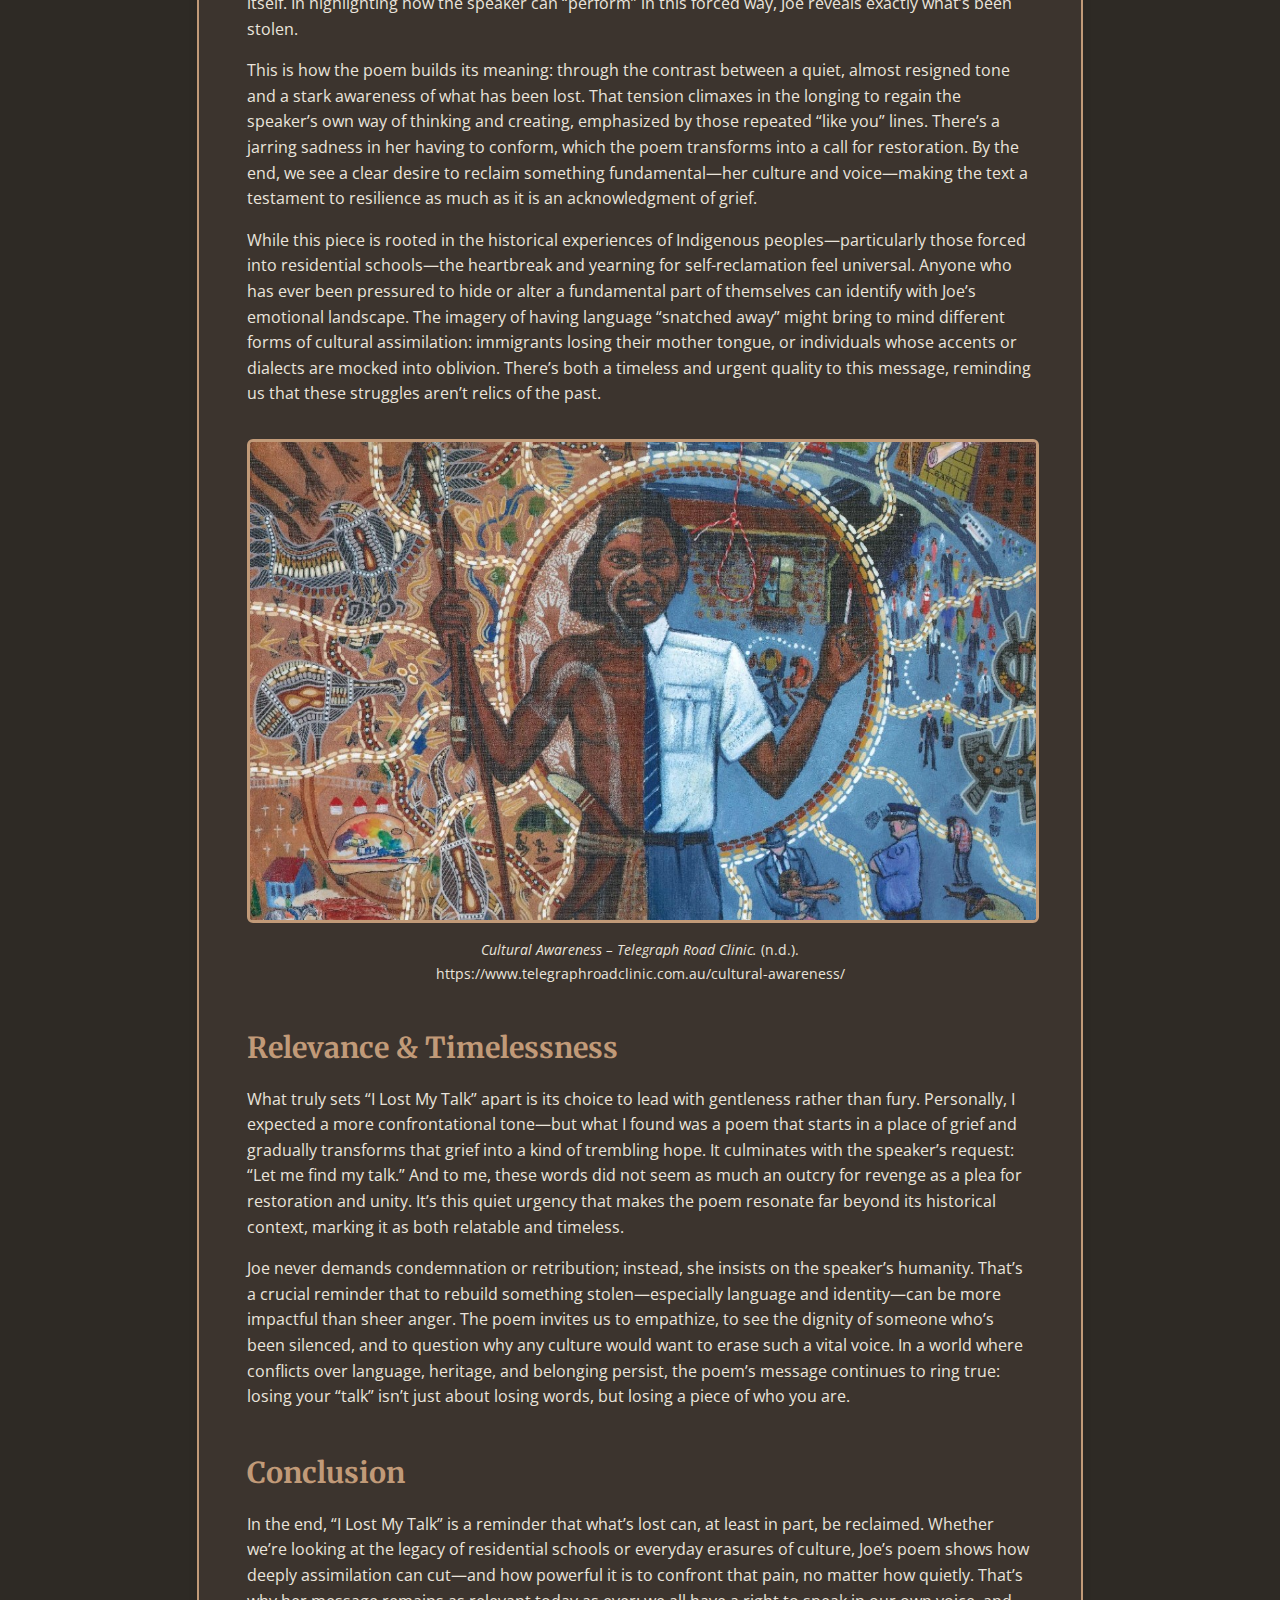
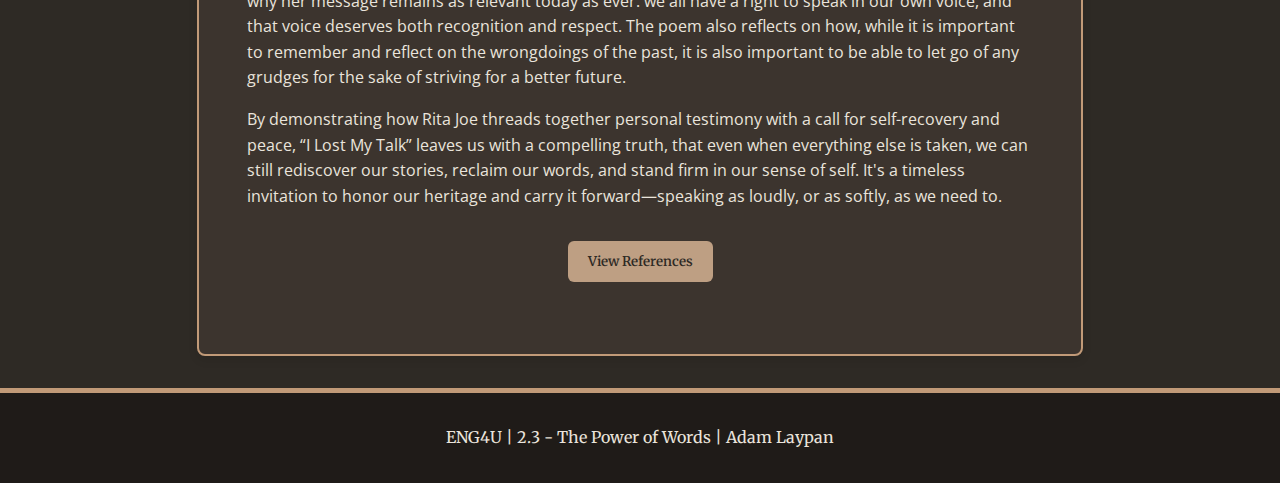
==== commit c4e23b1b: "Update index.html" ====
--- a/index.html
+++ b/index.html
@@ -9,7 +9,6 @@
 </head>
 <body>
 
-  <!-- Welcome Modal -->
   <div class="welcome-modal" id="welcomeModal">
     <div class="welcome-modal-content">
       <h2>ENG4U | 2.3 | The Power of Words</h2>
@@ -42,7 +41,6 @@
   
 
   <main class="content">
-    <!-- Blog Post Section -->
     <article class="post" id="blogPostSection">
       <section id="introduction" class="section-block">
         <h2>Introduction</h2>
@@ -55,7 +53,7 @@
         <figure class="image-container">
           <img src="photo1.jpg" alt="People Culture">
           <figcaption>
-            Marxcine. (2020, February 20). <span class="image-title">People Culture - Free photo on Pixabay.</span> Pixabay. https://pixabay.com/photos/people-culture-indigenous-4860198/
+            Marxcine. (2020, February 20). <span class="image-title">People Culture - Free photo on Pixabay.</span> Pixabay. <br>https://pixabay.com/photos/people-culture-indigenous-4860198/
           </figcaption>
         </figure>
       </section>
@@ -74,7 +72,7 @@
         <figure class="image-container">
           <img src="photo2.jpg" alt="Cultural Awareness">
           <figcaption>
-            <span class="image-title">Cultural Awareness – Telegraph Road Clinic.</span> (n.d.). https://www.telegraphroadclinic.com.au/cultural-awareness/
+            <span class="image-title">Cultural Awareness – Telegraph Road Clinic.</span> (n.d.). <br>https://www.telegraphroadclinic.com.au/cultural-awareness/
           </figcaption>
         </figure>
       </section>
@@ -98,15 +96,13 @@
           By demonstrating how Rita Joe threads together personal testimony with a call for self-recovery and peace, “I Lost My Talk” leaves us with a compelling truth, that even when everything else is taken, we can still rediscover our stories, reclaim our words, and stand firm in our sense of self. It's a timeless invitation to honor our heritage and carry it forward—speaking as loudly, or as softly, as we need to.
         </p>
 
-        <!-- References button at the end of blog post -->
+
         <div style="text-align: center; margin-top: 2rem;">
           <button class="modal-btn" id="goToReferencesBtn">View References</button>
         </div>
       </section>
     </article>
-    <!-- End Blog Post Section -->
-
-    <!-- Poem Analysis Chart Section -->
+
     <section id="analysisChartSection" class="hidden-analysis">
       <h2>Poem Analysis Chart</h2>
       <p><em>Comparing “I, Too” by Langston Hughes and “I Lost My Talk” by Rita Joe</em></p>
@@ -267,7 +263,6 @@
                 </td>
               </tr>
           
-              <!-- 8. Resilience -->
               <tr>
                 <td><strong>How does the poet comment on resilience in this poem?</strong></td>
                 <td>
@@ -290,14 +285,12 @@
         <button class="modal-btn" id="backToBlogBtn">Go to Blog Post</button>
       </div>
     </section>
-    <!-- End Poem Analysis Chart Section -->
   </main>
 
   <footer class="site-footer">
     <p>ENG4U | 2.3 - The Power of Words | Adam Laypan</p>
   </footer>
 
-  <!-- Dark Mode Toggle -->
   <button class="dark-mode-toggle" id="darkModeToggle" aria-label="Toggle dark mode">☽</button>
 
   <script src="script.js"></script>
--- a/styles.css
+++ b/styles.css
@@ -1,4 +1,4 @@
-/* ---------- Global Styles ---------- */
+
 html {
     scroll-behavior: smooth;
     transition: background-color 0.3s ease, color 0.3s ease;
@@ -8,17 +8,17 @@
     margin: 0;
     font-family: 'Open Sans', Arial, sans-serif;
     line-height: 1.6;
-    color: #EAE4DC; /* Light text by default for dark mode */
-    background: #2E2A25 url('subtle-pattern.png') repeat; /* Dark mode background by default */
+    color: #EAE4DC;
+    background: #2E2A25 url('subtle-pattern.png') repeat;
     transition: background-color 0.3s ease, color 0.3s ease;
     display: grid;
-    grid-template-rows: auto 1fr auto; /* Header, Main, Footer */
+    grid-template-rows: auto 1fr auto;
     min-height: 100vh;
 }
 
 body.light-mode {
-    background: #FAF5EC url('subtle-pattern.png') repeat; /* Light mode background */
-    color: #333; /* Dark text for light mode */
+    background: #FAF5EC url('subtle-pattern.png') repeat;
+    color: #333;
 }
 
 body.light-mode .top-nav {
@@ -68,7 +68,7 @@
     color: #fff;
 }
 
-/* ---------- Header ---------- */
+
 .site-header {
     background: url('indigenous.jpg') no-repeat center 70%/cover;
     position: relative;
@@ -118,30 +118,30 @@
     text-shadow: none;
 }
 
-/* ---------- Navigation ---------- */
+
 .top-nav {
-    background: #3C342E; /* Dark mode nav background */
+    background: #3C342E;
     box-shadow: 0 2px 5px rgba(0,0,0,0.1);
     border-bottom: 2px dotted #C19A78;
     border-radius: 0 0 8px 8px;
     transition: background-color 0.3s ease, border-color 0.3s ease, color 0.3s ease;
-    width: 100%; /* Ensure nav spans full width */
+    width: 100%;
 }
 
 .top-nav ul {
     display: flex;
-    justify-content: center; /* Center the navigation items */
+    justify-content: center;
     align-items: center;
     gap: 1.5rem;
     padding: 0.75rem 0;
     margin: 0;
     list-style: none;
-    transition: all 0.6s ease; /* Increased transition duration */
+    transition: all 0.6s ease;
 }
 
 .top-nav li {
-    position: relative; /* Needed for pseudo-elements */
-    transition: transform 0.6s ease, opacity 0.6s ease; /* Increased transition duration */
+    position: relative;
+    transition: transform 0.6s ease, opacity 0.6s ease;
     opacity: 1;
     transform: translateX(0);
 }
@@ -150,16 +150,16 @@
     opacity: 0;
     transform: scale(0);
     pointer-events: none;
-    /* Remove space by setting width to 0 and margin to 0 */
+   
     width: 0;
     margin: 0;
     padding: 0;
     overflow: hidden;
-    transition: transform 0.6s ease, opacity 0.6s ease; /* Match transition duration */
+    transition: transform 0.6s ease, opacity 0.6s ease;
 }
 
 .top-nav a {
-    position: relative; /* For pseudo-element */
+    position: relative;
     text-decoration: none;
     color: #EAE4DC;
     font-weight: 600;
@@ -169,10 +169,10 @@
     border-radius: 4px;
     transition: all 0.3s ease;
     white-space: nowrap;
-    overflow: hidden; /* Prevent pseudo-element from overflowing */
-}
-
-/* Dynamic Color Effects for References, Poem Analysis Chart, and Blog Post */
+    overflow: hidden;
+}
+
+
 @keyframes colorCycle {
     0% { color: #EAE4DC; }
     25% { color: #C19A78; }
@@ -187,11 +187,11 @@
 }
 
 #referencesLink:hover, #goToChartLink:hover, #blogPostLink:hover {
-    animation: none; /* Stop animation on hover */
-    color: #fff; /* Change to white on hover */
-}
-
-/* Pseudo-element for hover effect */
+    animation: none;
+    color: #fff;
+}
+
+
 #referencesLink::before, #goToChartLink::before, #blogPostLink::before {
     content: '';
     position: absolute;
@@ -199,20 +199,20 @@
     left: -100%;
     width: 100%;
     height: 100%;
-    transition: left 0.5s ease; /* Specify which property to transition */
-}
-
-/* Fixing the lighting glitch by ensuring overflow is hidden */
+    transition: left 0.5s ease;
+}
+
+
 .top-nav a {
-    overflow: hidden; /* Prevent pseudo-element from causing hover flicker */
-}
-
-/* Correct hover transition */
+    overflow: hidden;
+}
+
+
 #referencesLink:hover::before, #goToChartLink:hover::before, #blogPostLink:hover::before {
     left: 100%;
 }
 
-/* Light mode overrides for hover effect */
+
 body.light-mode #referencesLink::before, 
 body.light-mode #goToChartLink::before,
 body.light-mode #blogPostLink::before {
@@ -224,25 +224,25 @@
     );
 }
 
-/* ---------- Section Animations ---------- */
+
 .visible-section {
     opacity: 1;
     transform: translateY(0);
-    transition: opacity 0.6s ease, transform 0.6s ease; /* Increased transition duration */
+    transition: opacity 0.6s ease, transform 0.6s ease;
 }
 
 .hidden-section {
     opacity: 0;
     transform: translateY(-20px);
-    transition: opacity 0.6s ease, transform 0.6s ease; /* Increased transition duration */
-}
-
-/* ---------- Main Content ---------- */
+    transition: opacity 0.6s ease, transform 0.6s ease;
+}
+
+
 .content {
     max-width: 850px;
     margin: 2rem auto;
     padding: 0 1rem;
-    background: #3C342E; /* Dark mode content background */
+    background: #3C342E;
     box-shadow: 0 4px 10px rgba(0,0,0,0.1);
     border: 2px solid #C19A78;
     border-radius: 8px;
@@ -253,7 +253,7 @@
     padding: 2rem;
 }
 
-/* ---------- Section Blocks ---------- */
+
 .section-block {
     margin-bottom: 2.5rem;
     transition: color 0.3s ease;
@@ -280,7 +280,7 @@
     vertical-align: middle;
 }
 
-/* ---------- Images & Captions ---------- */
+
 .image-container {
     margin: 2rem 0;
     text-align: center;
@@ -301,7 +301,7 @@
 
 .image-container figcaption {
     font-size: 0.9rem;
-    color: #EAE4DC; /* Light text */
+    color: #EAE4DC;
     margin-top: 0.5rem;
     font-family: 'Open Sans', sans-serif;
     font-style: normal;
@@ -312,7 +312,7 @@
     font-style: italic;
 }
 
-/* ---------- Analysis Table ---------- */
+
 .analysis-table-wrapper {
     overflow-x: auto;
     margin-top: 1rem;
@@ -347,7 +347,7 @@
     padding-left: 1.2rem;
 }
 
-/* ---------- Footer ---------- */
+
 .site-footer {
     background: #1F1B18;
     color: #EAE4DC;
@@ -358,10 +358,10 @@
     transition: background-color 0.3s ease, color 0.3s ease, border-color 0.3s ease;
 }
 
-/* ---------- Dark Mode Overrides ---------- */
-/* Already handled by body.dark-mode and body.light-mode */
-
-/* ---------- Dark Mode Toggle ---------- */
+
+
+
+
 .dark-mode-toggle {
     position: fixed;
     bottom: 20px;
@@ -390,7 +390,7 @@
     color: #2E2A25;
 }
 
-/* ---------- Welcome Modal ---------- */
+
 .welcome-modal {
     position: fixed;
     top: 0; 
@@ -454,7 +454,7 @@
 .welcome-modal-content p {
     font-family: 'Open Sans', sans-serif;
     margin-bottom: 1.5rem;
-    color: #D4AF37;
+    color: #be8442;
 }
 
 .btn-container {
@@ -464,7 +464,7 @@
 }
 
 .modal-btn {
-    background: #C19A78;
+    background: #be9f83;
     color: #2E2A25;
     border: none;
     padding: 0.75rem 1.25rem;
@@ -480,7 +480,7 @@
     transform: translateY(-1px);
 }
 
-/* ---------- Buttons in Analysis or End of Post ---------- */
+
 #backToBlogBtn {
     background: #C19A78;
     color: #2E2A25;
@@ -499,14 +499,14 @@
     transform: translateY(-1px);
 }
 
-/* ---------- Hidden Analysis by Default ---------- */
+
 .hidden-analysis {
     display: none;
 }
 
-/* ---------- References Page Styles ---------- */
-
-/* Default Styles (Dark Mode) */
+
+
+
 .references-container {
     max-width: 850px;
     margin: 2rem auto;
@@ -561,7 +561,7 @@
 }
 
 .site-footer {
-    margin-top: auto; /* Pushes footer to bottom */
+    margin-top: auto;
     background: #1F1B18;
     color: #EAE4DC;
     text-align: center;
@@ -571,13 +571,13 @@
     transition: background-color 0.3s ease, color 0.3s ease, border-color 0.3s ease;
 }
 
-/* ---------- Light Mode Overrides for References Page ---------- */
+
 body.light-mode .references-page-title {
     color: #8B5E3C;
 }
 
 body.light-mode .references-list {
-    color: #333; /* Dark text for light background */
+    color: #333;
 }
 
 body.light-mode .references-btn {
@@ -595,18 +595,18 @@
     color: #fff;
 }
 
-/* ---------- Specific Link Styles ---------- */
-
-/* Dark Mode: Links in under-image texts and references page */
+
+
+
 body.dark-mode .image-container figcaption a,
 body.dark-mode .references-list a {
-    color: #FFFFFF !important; /* White */
+    color: #FFFFFF !important;
     text-decoration: underline;
 }
 
-/* Light Mode: Links in under-image texts and references page */
+
 body.light-mode .image-container figcaption a,
 body.light-mode .references-list a {
-    color: #8B5E3C !important; /* Brown */
+    color: #8B5E3C !important;
     text-decoration: underline;
 }
